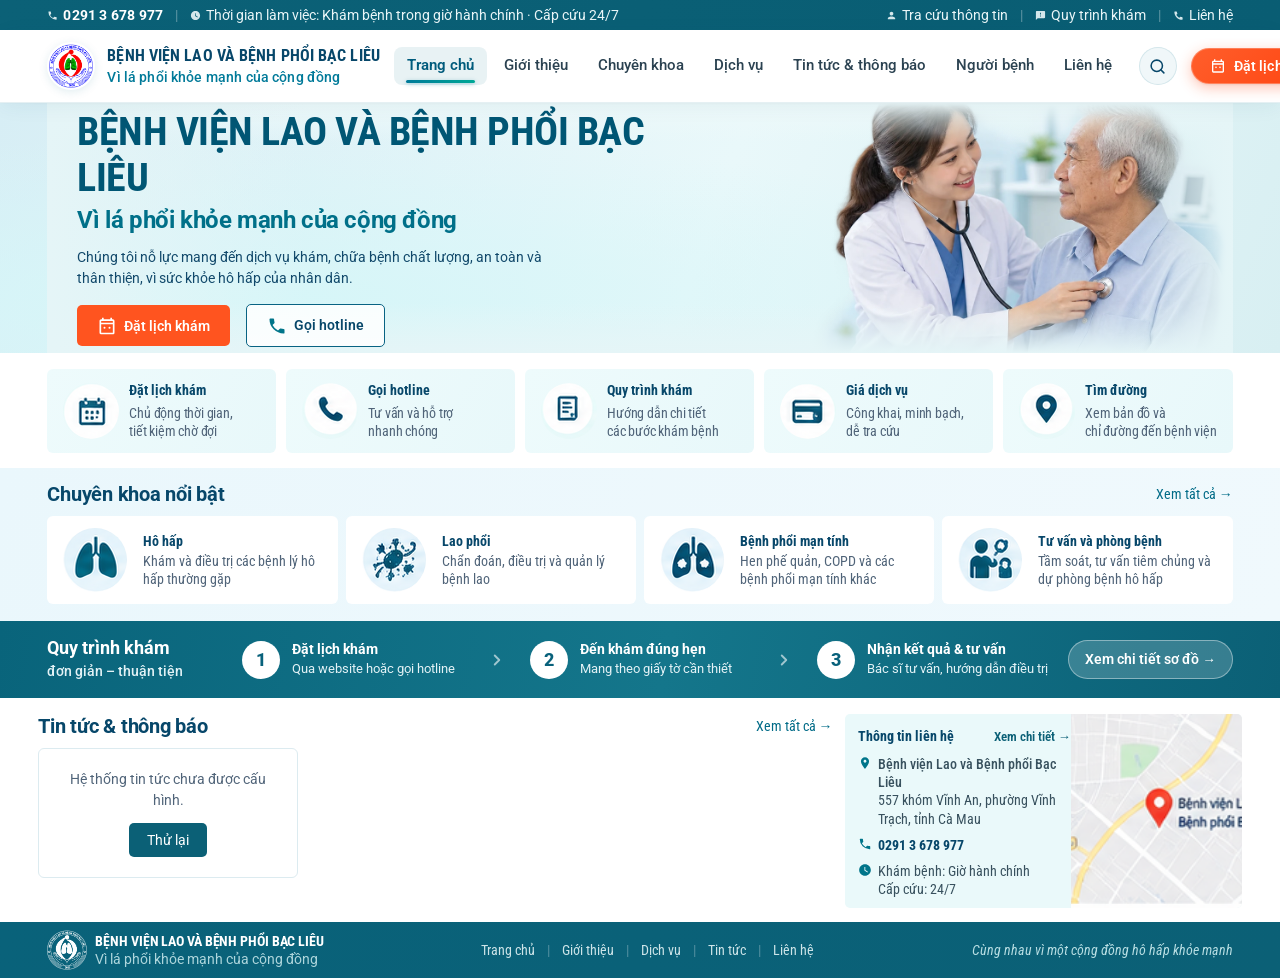
==== index.html @ 990aeaaa "feat(website): initial commit - website Benh vien Lao va Benh phoi Bac Lieu" ====
<!doctype html>
<html lang="vi">

<head>
  <meta charset="utf-8">
  <meta name="viewport" content="width=device-width, initial-scale=1, viewport-fit=cover">
  <meta name="theme-color" content="#0b6076">
  <title>BỆNH VIỆN LAO VÀ BỆNH PHỔI BẠC LIÊU - Vì lá phổi khỏe mạnh của cộng đồng</title>
  <meta name="description"
    content="Cổng thông tin Bệnh viện Lao và Bệnh phổi Bạc Liêu: đặt lịch khám, chuyên khoa hô hấp, giá dịch vụ, quy trình khám và tin tức y tế.">
  <link rel="icon" href="./assets/images/logo.png" type="image/png">
  <link rel="apple-touch-icon" href="./assets/images/logo.png">
  <link rel="preconnect" href="https://fonts.googleapis.com">
  <link rel="preconnect" href="https://fonts.gstatic.com" crossorigin>
  <link
    href="https://fonts.googleapis.com/css2?family=Roboto:wght@400;500;600;700&amp;family=Roboto+Condensed:wght@400;500;600;700&amp;display=swap"
    rel="stylesheet">
  <link rel="stylesheet" href="./styles.css">
  <link rel="stylesheet" href="./home.css">
  <script defer src="./app.js"></script>
  <script type="module" src="./news.js?v=home-news-20260928"></script>
</head>

<body class="home-page" data-news-view="home">
  <a class="skip-link" href="#main-content">Chuyển đến nội dung chính</a>
  <!-- Topbar: Tiện ích trên cùng -->
  <div class="topbar">
    <div class="container topbar-inner">
      <div class="topbar-left">
        <a href="tel:02913678977" class="topbar-item topbar-phone">
          <svg class="topbar-icon" viewBox="0 0 24 24" width="13" height="13" fill="currentColor">
            <path
              d="M6.62 10.79a15.053 15.053 0 0 0 6.59 6.59l2.2-2.2a1 1 0 0 1 1.02-.24c1.12.37 2.33.57 3.57.57.55 0 1 .45 1 1V20a1 1 0 0 1-1 1A17 17 0 0 1 3 4a1 1 0 0 1 1-1h3.5a1 1 0 0 1 1 1c0 1.25.2 2.45.57 3.57.11.35.03.74-.25 1.02l-2.2 2.2z" />
          </svg>
          <strong>0291 3 678 977</strong>
        </a>
        <span class="topbar-divider">|</span>
        <div class="topbar-item topbar-hours">
          <svg class="topbar-icon" viewBox="0 0 24 24" width="13" height="13" fill="currentColor">
            <path
              d="M12 2C6.5 2 2 6.5 2 12s4.5 10 10 10 10-4.5 10-10S17.5 2 12 2zm4.2 14.2L11 13V7h1.5v5.2l4.5 2.7-.8 1.3z" />
          </svg>
          <span>Thời gian làm việc: Khám bệnh trong giờ hành chính · Cấp cứu 24/7</span>
        </div>
      </div>
      <div class="topbar-right">
        <a href="./dich-vu.html" class="topbar-link">
          <svg class="topbar-icon" viewBox="0 0 24 24" width="13" height="13" fill="currentColor">
            <path
              d="M12 12c2.21 0 4-1.79 4-4s-1.79-4-4-4-4 1.79-4 4 1.79 4 4 4zm0 2c-2.67 0-8 1.34-8 4v2h16v-2c0-2.66-5.33-4-8-4z" />
          </svg>
          <span>Tra cứu thông tin</span>
        </a>
        <span class="topbar-divider">|</span>
        <a href="./quy-trinh.html" class="topbar-link">
          <svg class="topbar-icon" viewBox="0 0 24 24" width="13" height="13" fill="currentColor">
            <path
              d="M20 2H4c-1.1 0-1.99.9-1.99 2L2 22l4-4h14c1.1 0 2-.9 2-2V4c0-1.1-.9-2-2-2zm-7 12h-2v-2h2v2zm0-4h-2V6h2v4z" />
          </svg>
          <span>Quy trình khám</span>
        </a>
        <span class="topbar-divider">|</span>
        <a href="./lien-he.html" class="topbar-link">
          <svg class="topbar-icon" viewBox="0 0 24 24" width="13" height="13" fill="currentColor">
            <path
              d="M20.01 15.38c-1.23 0-2.42-.2-3.53-.56a.977.977 0 0 0-1.01.24l-1.57 1.97c-2.83-1.44-5.15-3.75-6.59-6.59l1.97-1.57c.28-.28.36-.67.25-1.02A11.36 11.36 0 0 1 8.5 4.3c0-.55-.45-1-1-1H4c-.55 0-1 .45-1 1 0 9.39 7.61 17 17 17 .55 0 1-.45 1-1v-3.49c0-.55-.45-1-.99-1.03z" />
          </svg>
          <span>Liên hệ</span>
        </a>
      </div>
    </div>
  </div>

  <!-- Header & Navigation Bar -->
  <header class="site-header">
    <div class="container header-inner">
      <a href="./index.html" class="brand-link" aria-label="Bệnh viện Lao và Bệnh phổi Bạc Liêu - Trang chủ">
        <div class="brand-logo-wrap">
          <img src="./assets/images/logo.png" alt="Logo Bệnh viện Lao và Bệnh phổi Bạc Liêu" class="brand-logo"
            width="46" height="46">
        </div>
        <div class="brand-text">
          <strong class="brand-name">BỆNH VIỆN LAO VÀ BỆNH PHỔI BẠC LIÊU</strong>
          <span class="brand-slogan">Vì lá phổi khỏe mạnh của cộng đồng</span>
        </div>
      </a>

      <!-- Mobile Hamburger Toggle -->
      <button class="mobile-menu-toggle" aria-controls="main-navigation" type="button" aria-expanded="false"
        aria-label="Mở menu">
        <span class="toggle-bar"></span>
        <span class="toggle-bar"></span>
        <span class="toggle-bar"></span>
      </button>

      <!-- Main Navigation Menu -->
      <nav class="main-navigation" id="main-navigation" aria-label="Điều hướng chính">
        <ul class="nav-menu">
          <li class="nav-item"><a href="./index.html" class="nav-link active" aria-current="page">Trang chủ</a></li>
          <li class="nav-item"><a href="#gioi-thieu" class="nav-link">Giới thiệu</a></li>
          <li class="nav-item"><a href="#chuyen-khoa" class="nav-link">Chuyên khoa</a></li>
          <li class="nav-item"><a href="./dich-vu.html" class="nav-link">Dịch vụ</a></li>
          <li class="nav-item"><a href="./tin-tuc.html" class="nav-link">Tin tức &amp; thông báo</a></li>
          <li class="nav-item"><a href="./quy-trinh.html" class="nav-link">Người bệnh</a></li>
          <li class="nav-item"><a href="./lien-he.html" class="nav-link">Liên hệ</a></li>
        </ul>
        <a class="nav-search-btn" href="./tin-tuc.html#news-search" aria-label="Tìm kiếm tin tức">
          <svg viewBox="0 0 24 24" width="17" height="17" fill="none" stroke="currentColor" stroke-width="2.2"
            stroke-linecap="round" stroke-linejoin="round">
            <circle cx="11" cy="11" r="8"></circle>
            <line x1="21" y1="21" x2="16.65" y2="16.65"></line>
          </svg>
        </a>
        <button class="btn-booking-header" type="button" data-open-booking>
          <svg viewBox="0 0 24 24" width="16" height="16" fill="currentColor">
            <path
              d="M19 4h-1V2h-2v2H8V2H6v2H5c-1.11 0-1.99.9-1.99 2L3 20a2 2 0 0 0 2 2h14c1.1 0 2-.9 2-2V6c0-1.1-.9-2-2-2zm0 16H5V10h14v10zm0-12H5V6h14v2z" />
            <circle cx="9" cy="14" r="1.2" />
            <circle cx="15" cy="14" r="1.2" />
          </svg>
          <span>Đặt lịch khám</span>
        </button>
      </nav>
    </div>
  </header>

  <main id="main-content">
    <!-- Hero Banner Section -->
    <section class="hero-section" id="gioi-thieu" aria-label="Giới thiệu bệnh viện">
      <div class="container hero-container">
        <div class="hero-art" aria-hidden="true"></div>
        <div class="hero-text-wrap">
          <h1 class="hero-title">
            <span class="hero-line-desktop">BỆNH VIỆN LAO VÀ BỆNH PHỔI BẠC LIÊU</span>
            <span class="hero-line-mobile-1">BỆNH VIỆN LAO VÀ</span>
            <span class="hero-line-mobile-2">BỆNH PHỔI BẠC LIÊU</span>
          </h1>
          <h2 class="hero-subtitle">Vì lá phổi khỏe mạnh của cộng đồng</h2>
          <p class="hero-desc">Chúng tôi nỗ lực mang đến dịch vụ khám, chữa bệnh chất lượng, an toàn và thân thiện, vì
            sức khỏe hô hấp của nhân dân.</p>
          <div class="hero-cta-group">
            <button class="btn-hero-booking" type="button" data-open-booking>
              <svg viewBox="0 0 24 24" width="16" height="16" fill="currentColor">
                <path
                  d="M19 4h-1V2h-2v2H8V2H6v2H5c-1.11 0-1.99.9-1.99 2L3 20a2 2 0 0 0 2 2h14c1.1 0 2-.9 2-2V6c0-1.1-.9-2-2-2zm0 16H5V10h14v10zm0-12H5V6h14v2z" />
                <circle cx="9" cy="14" r="1.2" />
                <circle cx="15" cy="14" r="1.2" />
              </svg>
              <span>Đặt lịch khám</span>
            </button>
            <a href="tel:02913678977" class="btn-hero-hotline">
              <svg viewBox="0 0 24 24" width="16" height="16" fill="#00758a">
                <path
                  d="M6.62 10.79a15.053 15.053 0 0 0 6.59 6.59l2.2-2.2a1 1 0 0 1 1.02-.24c1.12.37 2.33.57 3.57.57.55 0 1 .45 1 1V20a1 1 0 0 1-1 1A17 17 0 0 1 3 4a1 1 0 0 1 1-1h3.5a1 1 0 0 1 1 1c0 1.25.2 2.45.57 3.57.11.35.03.74-.25 1.02l-2.2 2.2z" />
              </svg>
              <span>Gọi hotline</span>
            </a>
          </div>
          <!-- Mobile Carousel Dots -->
          <div class="hero-carousel-dots" aria-hidden="true">
            <span class="dot active"></span>
            <span class="dot"></span>
            <span class="dot"></span>
          </div>
        </div>
      </div>
    </section>

    <!-- 5 Quick Action Cards (Tiện ích nhanh) -->
    <section class="quick-actions-section" id="dich-vu" aria-label="Tiện ích nhanh">
      <div class="container quick-actions-container">
        <!-- 1. Đặt lịch khám -->
        <button class="quick-action-card" type="button" data-open-booking>
          <div class="qa-icon-wrap">
            <img src="./assets/images/qa-datlich.png" alt="Đặt lịch khám" width="38" height="38">
          </div>
          <svg class="qa-mobile-icon" viewBox="0 0 24 24" aria-hidden="true">
            <path
              d="M19 4h-1V2h-2v2H8V2H6v2H5a2 2 0 0 0-2 2v14a2 2 0 0 0 2 2h14a2 2 0 0 0 2-2V6a2 2 0 0 0-2-2Zm0 16H5V10h14ZM7 12h3v3H7Zm5 0h3v3h-3Zm-5 5h3v2H7Zm5 0h3v2h-3Z" />
          </svg>
          <div class="qa-text">
            <strong class="qa-title">Đặt lịch khám</strong>
            <span class="qa-desc">Chủ động thời gian,<br>tiết kiệm chờ đợi</span>
          </div>
        </button>

        <!-- 2. Gọi hotline -->
        <a href="tel:02913678977" class="quick-action-card">
          <div class="qa-icon-wrap">
            <img src="./assets/images/qa-hotline.png" alt="Gọi hotline" width="38" height="38">
          </div>
          <svg class="qa-mobile-icon" viewBox="0 0 24 24" aria-hidden="true">
            <path
              d="M6.62 10.79a15.053 15.053 0 0 0 6.59 6.59l2.2-2.2a1 1 0 0 1 1.02-.24c1.12.37 2.33.57 3.57.57.55 0 1 .45 1 1V20a1 1 0 0 1-1 1A17 17 0 0 1 3 4a1 1 0 0 1 1-1h3.5a1 1 0 0 1 1 1c0 1.25.2 2.45.57 3.57.11.35.03.74-.25 1.02l-2.2 2.2z" />
          </svg>
          <div class="qa-text">
            <strong class="qa-title">Gọi hotline</strong>
            <span class="qa-desc">Tư vấn và hỗ trợ<br>nhanh chóng</span>
          </div>
        </a>

        <!-- 3. Quy trình khám -->
        <a href="./quy-trinh.html" class="quick-action-card">
          <div class="qa-icon-wrap">
            <img src="./assets/images/qa-quytrinh.png" alt="Quy trình khám" width="38" height="38">
          </div>
          <svg class="qa-mobile-icon" viewBox="0 0 24 24" aria-hidden="true">
            <path
              d="M14 2H6a2 2 0 0 0-2 2v16a2 2 0 0 0 2 2h12a2 2 0 0 0 2-2V8Zm0 2 4 4h-4ZM7 11h10v1.5H7Zm0 4h10v1.5H7Zm0 4h7v1H7Z" />
          </svg>
          <div class="qa-text">
            <strong class="qa-title">Quy trình khám</strong>
            <span class="qa-desc">Hướng dẫn chi tiết<br>các bước khám bệnh</span>
          </div>
        </a>

        <!-- 4. Giá dịch vụ -->
        <a href="./dich-vu.html" class="quick-action-card">
          <div class="qa-icon-wrap">
            <img src="./assets/images/qa-giadichvu.png" alt="Giá dịch vụ" width="38" height="38">
          </div>
          <svg class="qa-mobile-icon" viewBox="0 0 24 24" aria-hidden="true">
            <path
              d="M20 4H4a2 2 0 0 0-2 2v12a2 2 0 0 0 2 2h16a2 2 0 0 0 2-2V6a2 2 0 0 0-2-2ZM4 6h16v3H4Zm0 7h16v5H4Zm2 2v1.5h5V15Z" />
          </svg>
          <div class="qa-text">
            <strong class="qa-title">Giá dịch vụ</strong>
            <span class="qa-desc">Công khai, minh bạch,<br>dễ tra cứu</span>
          </div>
        </a>

        <!-- 5. Tìm đường -->
        <a href="https://maps.app.goo.gl/GyJshxH4hi9ogrvw8" target="_blank" rel="noopener noreferrer"
          class="quick-action-card qa-card-route" title="Chỉ đường đến bệnh viện qua Google Maps">
          <div class="qa-icon-wrap">
            <img src="./assets/images/qa-timduong.png" alt="Tìm đường" width="38" height="38">
          </div>
          <svg class="qa-mobile-icon" viewBox="0 0 24 24" aria-hidden="true">
            <path
              d="M12 2C8.13 2 5 5.13 5 9c0 5.25 7 13 7 13s7-7.75 7-13c0-3.87-3.13-7-7-7Zm0 10a3 3 0 1 1 0-6 3 3 0 0 1 0 6Z" />
          </svg>
          <div class="qa-text">
            <strong class="qa-title">Tìm đường</strong>
            <span class="qa-desc">Xem bản đồ và<br>chỉ đường đến bệnh viện</span>
          </div>
        </a>
      </div>
    </section>

    <!-- Chuyên khoa nổi bật -->
    <section class="specialties-section" id="chuyen-khoa">
      <div class="container">
        <div class="section-title-bar">
          <h2 class="section-heading">Chuyên khoa nổi bật</h2>
          <a href="#chuyen-khoa" class="link-view-all" data-expand-specialties aria-expanded="false">Xem tất cả →</a>
        </div>
        <div class="specialties-grid">
          <!-- Card 1: Hô hấp -->
          <div class="specialty-card">
            <div class="spec-icon-wrap">
              <img src="./assets/images/spec-hohap.png" alt="Hô hấp" width="50" height="50">
            </div>
            <div class="spec-text">
              <h3 class="spec-name">Hô hấp</h3>
              <p class="spec-desc">Khám và điều trị các bệnh lý hô hấp thường gặp</p>
            </div>
          </div>

          <!-- Card 2: Lao phổi -->
          <div class="specialty-card">
            <div class="spec-icon-wrap">
              <img src="./assets/images/spec-laophoi.png" alt="Lao phổi" width="50" height="50">
            </div>
            <div class="spec-text">
              <h3 class="spec-name">Lao phổi</h3>
              <p class="spec-desc">Chẩn đoán, điều trị và quản lý bệnh lao</p>
            </div>
          </div>

          <!-- Card 3: Bệnh phổi mạn tính -->
          <div class="specialty-card spec-card-extra">
            <div class="spec-icon-wrap">
              <img src="./assets/images/spec-mantinh.png" alt="Bệnh phổi mạn tính" width="50" height="50">
            </div>
            <div class="spec-text">
              <h3 class="spec-name">Bệnh phổi mạn tính</h3>
              <p class="spec-desc">Hen phế quản, COPD và các bệnh phổi mạn tính khác</p>
            </div>
          </div>

          <!-- Card 4: Tư vấn và phòng bệnh -->
          <div class="specialty-card spec-card-extra">
            <div class="spec-icon-wrap">
              <img src="./assets/images/spec-tuvan.png" alt="Tư vấn và phòng bệnh" width="50" height="50">
            </div>
            <div class="spec-text">
              <h3 class="spec-name">Tư vấn và phòng bệnh</h3>
              <p class="spec-desc">Tầm soát, tư vấn tiêm chủng và dự phòng bệnh hô hấp</p>
            </div>
          </div>
        </div>
      </div>
    </section>

    <!-- Quy trình khám đơn giản – thuận tiện -->
    <section class="care-process-section home-process-bar" id="quy-trinh">
      <div class="container process-container">
        <div class="process-title-box">
          <h2 class="process-heading">Quy trình khám</h2>
          <span class="process-subheading">đơn giản – thuận tiện</span>
        </div>
        <div class="process-steps-wrap">
          <!-- Step 1 -->
          <div class="process-step">
            <div class="step-badge">1</div>
            <div class="step-info">
              <strong class="step-title">Đặt lịch khám</strong>
              <span class="step-desc">Qua website hoặc gọi hotline</span>
            </div>
          </div>
          <div class="process-arrow" aria-hidden="true">
            <svg viewBox="0 0 24 24" width="18" height="18" fill="none" stroke="rgba(255,255,255,0.6)"
              stroke-width="2.5" stroke-linecap="round" stroke-linejoin="round">
              <polyline points="9 18 15 12 9 6"></polyline>
            </svg>
          </div>
          <!-- Step 2 -->
          <div class="process-step">
            <div class="step-badge">2</div>
            <div class="step-info">
              <strong class="step-title">Đến khám đúng hẹn</strong>
              <span class="step-desc">Mang theo giấy tờ cần thiết</span>
            </div>
          </div>
          <div class="process-arrow" aria-hidden="true">
            <svg viewBox="0 0 24 24" width="18" height="18" fill="none" stroke="rgba(255,255,255,0.6)"
              stroke-width="2.5" stroke-linecap="round" stroke-linejoin="round">
              <polyline points="9 18 15 12 9 6"></polyline>
            </svg>
          </div>
          <!-- Step 3 -->
          <div class="process-step">
            <div class="step-badge">3</div>
            <div class="step-info">
              <strong class="step-title">Nhận kết quả &amp; tư vấn</strong>
              <span class="step-desc">Bác sĩ tư vấn, hướng dẫn điều trị</span>
            </div>
          </div>
        </div>
        <div class="process-cta-box">
          <a href="./quy-trinh.html" class="process-detail-link">
            <span>Xem chi tiết sơ đồ →</span>
          </a>
        </div>
      </div>
    </section>

    <!-- Section Tin tức & thông báo + Thông tin liên hệ -->
    <section class="news-contact-section" id="tin-tuc">
      <div class="container news-contact-container">
        <!-- Cột trái: Tin tức & thông báo -->
        <div class="news-column">
          <div class="section-title-bar">
            <h2 class="section-heading">Tin tức &amp; thông báo</h2>
            <a href="./tin-tuc.html" class="link-view-all">Xem tất cả →</a>
          </div>
          <div class="news-cards-list" id="home-news-list" aria-live="polite" aria-busy="true">
            <p class="news-state">Đang tải tin tức và thông báo…</p>
          </div>
        </div>

        <!-- Cột phải: Thông tin liên hệ -->
        <aside class="contact-column" id="thong-tin-lien-he">
          <div class="contact-box-card">
            <div style="display: flex; justify-content: space-between; align-items: baseline; margin-bottom: 8px;">
              <h2 class="contact-box-title" style="margin-bottom: 0;">
                <a href="./lien-he.html" style="color: inherit; text-decoration: none;">Thông tin liên hệ</a>
              </h2>
              <a href="./lien-he.html" class="link-view-all"
                style="font-size: 13px; font-weight: 600; color: #0b6076; text-decoration: none;">Xem chi tiết →</a>
            </div>
            <div class="contact-box-body">
              <div class="contact-meta-list">
                <div class="contact-meta-item">
                  <svg class="contact-meta-icon" viewBox="0 0 24 24" width="14" height="14" fill="#00758a">
                    <path
                      d="M12 2C8.13 2 5 5.13 5 9c0 5.25 7 13 7 13s7-7.75 7-13c0-3.87-3.13-7-7-7zm0 9.5c-1.38 0-2.5-1.12-2.5-2.5s1.12-2.5 2.5-2.5 2.5 1.12 2.5 2.5-1.12 2.5-2.5 2.5z" />
                  </svg>
                  <span><strong>Bệnh viện Lao và Bệnh phổi Bạc Liêu</strong><br>557 khóm Vĩnh An, phường Vĩnh Trạch,
                    tỉnh Cà Mau</span>
                </div>
                <div class="contact-meta-item">
                  <svg class="contact-meta-icon" viewBox="0 0 24 24" width="14" height="14" fill="#00758a">
                    <path
                      d="M6.62 10.79a15.053 15.053 0 0 0 6.59 6.59l2.2-2.2a1 1 0 0 1 1.02-.24c1.12.37 2.33.57 3.57.57.55 0 1 .45 1 1V20a1 1 0 0 1-1 1A17 17 0 0 1 3 4a1 1 0 0 1 1-1h3.5a1 1 0 0 1 1 1c0 1.25.2 2.45.57 3.57.11.35.03.74-.25 1.02l-2.2 2.2z" />
                  </svg>
                  <a href="tel:02913678977" class="contact-phone-link"><strong>0291 3 678 977</strong></a>
                </div>
                <div class="contact-meta-item">
                  <svg class="contact-meta-icon" viewBox="0 0 24 24" width="14" height="14" fill="#00758a">
                    <path
                      d="M12 2C6.5 2 2 6.5 2 12s4.5 10 10 10 10-4.5 10-10S17.5 2 12 2zm4.2 14.2L11 13V7h1.5v5.2l4.5 2.7-.8 1.3z" />
                  </svg>
                  <span>Khám bệnh: Giờ hành chính<br>Cấp cứu: 24/7</span>
                </div>
              </div>
              <div class="contact-map-preview">
                <img src="./assets/images/contact-map.png" alt="Bản đồ vị trí bệnh viện" width="244" height="138"
                  loading="lazy">
                <a href="./lien-he.html" class="map-overlay-link" title="Mở trang liên hệ và chỉ đường chi tiết"><span
                    class="hp-field">Mở bản đồ &amp; chỉ đường</span></a>
              </div>
            </div>
          </div>
        </aside>
      </div>
    </section>
  </main>

  <!-- Footer chuẩn theo mockup -->
  <footer class="site-footer">
    <div class="container footer-container">
      <a href="./index.html" class="footer-brand" aria-label="Bệnh viện Lao và Bệnh phổi Bạc Liêu">
        <div class="footer-logo-circle">
          <img src="./assets/images/logo.png" alt="" class="brand-logo" width="40" height="40">
        </div>
        <div class="footer-brand-text">
          <strong class="footer-brand-title">BỆNH VIỆN LAO VÀ BỆNH PHỔI BẠC LIÊU</strong>
          <span class="footer-brand-slogan">Vì lá phổi khỏe mạnh của cộng đồng</span>
        </div>
      </a>

      <ul class="footer-nav-list">
        <li><a href="./index.html">Trang chủ</a></li>
        <li class="footer-nav-sep">|</li>
        <li><a href="#gioi-thieu">Giới thiệu</a></li>
        <li class="footer-nav-sep">|</li>
        <li><a href="./dich-vu.html">Dịch vụ</a></li>
        <li class="footer-nav-sep">|</li>
        <li><a href="./tin-tuc.html">Tin tức</a></li>
        <li class="footer-nav-sep">|</li>
        <li><a href="./lien-he.html">Liên hệ</a></li>
      </ul>

      <div class="footer-tagline">
        <em>Cùng nhau vì một cộng đồng hô hấp khỏe mạnh</em>
      </div>
    </div>
  </footer>

  <!-- Fixed Mobile Bottom Navigation Bar -->
  <nav class="mobile-bottom-bar" aria-label="Thao tác nhanh trên điện thoại">
    <a href="tel:02913678977" class="mobile-bar-btn btn-bar-hotline">
      <svg viewBox="0 0 24 24" width="18" height="18" fill="currentColor">
        <path
          d="M6.62 10.79a15.053 15.053 0 0 0 6.59 6.59l2.2-2.2a1 1 0 0 1 1.02-.24c1.12.37 2.33.57 3.57.57.55 0 1 .45 1 1V20a1 1 0 0 1-1 1A17 17 0 0 1 3 4a1 1 0 0 1 1-1h3.5a1 1 0 0 1 1 1c0 1.25.2 2.45.57 3.57.11.35.03.74-.25 1.02l-2.2 2.2z" />
      </svg>
      <span>Gọi hotline</span>
    </a>
    <a href="https://maps.app.goo.gl/GyJshxH4hi9ogrvw8" target="_blank" rel="noopener noreferrer"
      class="mobile-bar-btn btn-bar-route" title="Chỉ đường đến bệnh viện qua Google Maps">
      <svg viewBox="0 0 24 24" width="18" height="18" fill="currentColor">
        <path
          d="M12 2C8.13 2 5 5.13 5 9c0 5.25 7 13 7 13s7-7.75 7-13c0-3.87-3.13-7-7-7zm0 9.5c-1.38 0-2.5-1.12-2.5-2.5s1.12-2.5 2.5-2.5 2.5 1.12 2.5 2.5-1.12 2.5-2.5 2.5z" />
      </svg>
      <span>Tìm đường</span>
    </a>
    <button type="button" class="mobile-bar-btn btn-bar-booking" data-open-booking>
      <svg viewBox="0 0 24 24" width="18" height="18" fill="currentColor">
        <path
          d="M19 4h-1V2h-2v2H8V2H6v2H5c-1.11 0-1.99.9-1.99 2L3 20a2 2 0 0 0 2 2h14c1.1 0 2-.9 2-2V6c0-1.1-.9-2-2-2zm0 16H5V10h14v10zm0-12H5V6h14v2z" />
        <circle cx="9" cy="14" r="1.2" />
        <circle cx="15" cy="14" r="1.2" />
      </svg>
      <span>Đặt lịch khám</span>
    </button>
  </nav>

  <!-- Dialog đặt lịch khám trực tuyến -->
  <dialog class="booking-dialog" id="booking-dialog" aria-labelledby="dialog-title">
    <div class="booking-modal-box">
      <div class="dialog-header">
        <h2 id="dialog-title">Đăng ký đặt lịch khám</h2>
        <button class="dialog-close-btn" type="button" data-close-booking aria-label="Đóng">×</button>
      </div>
      <form class="modal-booking-form" id="booking-form" novalidate>
        <p class="form-desc">Vui lòng điền thông tin để nhân viên bệnh viện liên hệ xác nhận lịch khám trong thời gian
          sớm nhất.</p>
        <div class="form-group">
          <label for="fullName">Họ và tên <b class="req">*</b></label>
          <input type="text" id="fullName" name="fullName" required placeholder="Nhập họ và tên bệnh nhân">
          <small class="field-error"></small>
        </div>
        <div class="form-group">
          <label for="phone">Số điện thoại liên hệ <b class="req">*</b></label>
          <input type="tel" id="phone" name="phone" required placeholder="Ví dụ: 0912 345 678"
            pattern="^(0|\+84)[0-9 ]{8,12}$">
          <small class="field-error"></small>
        </div>
        <div class="form-row-2">
          <div class="form-group">
            <label for="appointmentDate">Ngày khám mong muốn <b class="req">*</b></label>
            <input type="date" id="appointmentDate" name="appointmentDate" required>
            <small class="field-error"></small>
          </div>
          <div class="form-group">
            <label for="specialty">Chuyên khoa khám <span class="optional-label">(nếu biết)</span></label>
            <select id="specialty" name="specialty">
              <option value="">Chưa rõ chuyên khoa</option>
              <option value="ho-hap">Khám Hô hấp</option>
              <option value="lao">Khám Lao phổi</option>
              <option value="phoi-man-tinh">Bệnh phổi mạn tính (Hen, COPD)</option>
              <option value="tu-van-phong-benh">Tư vấn và phòng bệnh hô hấp</option>
            </select>
            <small class="field-error"></small>
          </div>
        </div>
        <div class="form-group">
          <label for="symptoms">Mô tả triệu chứng <span class="optional-label">(Vui lòng mô tả vấn đề bạn gặp
              phải)</span></label>
          <textarea id="symptoms" name="symptoms" rows="3" maxlength="1500"
            placeholder="Ví dụ: Ho/sốt dai dẳng 2–3 ngày..."></textarea>
          <small class="field-error"></small>
        </div>
        <div class="form-checkbox">
          <input type="checkbox" id="consent" name="consent" required checked>
          <label for="consent">Tôi xác nhận đồng ý để bệnh viện liên hệ xác nhận lịch khám.</label>
        </div>
        <input class="hp-field" name="website" type="text" tabindex="-1" autocomplete="off" aria-hidden="true">
        <div class="form-actions">
          <button type="button" class="btn-cancel" data-close-booking>Để sau</button>
          <button type="submit" class="btn-submit-booking">Gửi thông tin đăng ký</button>
        </div>
        <div class="form-status" role="status" aria-live="polite"></div>
      </form>
    </div>
  </dialog>
  <dialog class="booking-dialog info-dialog" id="gia-dich-vu" aria-labelledby="prices-title">
    <div class="booking-modal-box">
      <div class="dialog-header">
        <h2 id="prices-title">Tra cứu giá dịch vụ</h2><button class="dialog-close-btn" type="button" data-close-prices
          aria-label="Đóng">×</button>
      </div>
      <p>Vui lòng liên hệ bệnh viện để được cung cấp bảng giá dịch vụ và tư vấn quyền lợi bảo hiểm y tế phù hợp với nhu
        cầu khám.</p>
      <a class="btn-hero-hotline" href="tel:02913678977">Gọi 0291 3 678 977</a>
    </div>
  </dialog>
</body>

</html>
---- styles.css ----
html, body { overflow-x: hidden; max-width: 100%; }
/* ==========================================================================
   BỆNH VIỆN LAO VÀ BỆNH PHỐI BẠC LIÊU
   Thiết kế giao diện chuẩn xác 100% theo mockup thiết kế
   ========================================================================== */

:root {
  /* Bảng màu chuẩn từ mockup */
  --primary-teal-dark: #075971;
  /* Màu topbar, quy trình khám, footer */
  --primary-teal: #00758a;
  /* Màu thương hiệu, tagline, link active, icon */
  --primary-text: #05495b;
  /* Màu tiêu đề chính */
  --primary-soft: #eaf7f8;
  /* Nền dải thẻ tiện ích, thẻ liên hệ */
  --primary-soft-border: #d8eff2;
  /* Viền dải tiện ích */
  --accent-orange: #ff5722;
  /* Nút Đặt lịch khám nổi bật */
  --accent-orange-hover: #e64a19;
  /* Hover nút cam */
  --text-dark: #1e293b;
  /* Màu văn bản tối */
  --text-muted: #55707d;
  /* Màu văn bản phụ/chú thích */
  --border-light: #e1edf0;
  /* Viền thẻ trắng */
  --white: #ffffff;
  --container-max: 1140px;
  --font-family: 'Be Vietnam Pro', 'Inter', -apple-system, BlinkMacSystemFont, 'Segoe UI', Roboto, sans-serif;
}

/* Reset & Cơ bản */
*,
*::before,
*::after {
  box-sizing: border-box;
  margin: 0;
  padding: 0;
}

html {
  font-family: var(--font-family);
  font-size: 14px;
  line-height: 1.5;
  color: var(--text-dark);
  background-color: #f7fafb;
  scroll-behavior: smooth;
  -webkit-font-smoothing: antialiased;
  -moz-osx-font-smoothing: grayscale;
}

body {
  background-color: var(--white);
  min-height: 100vh;
  display: flex;
  flex-direction: column;
}

img {
  display: block;
  max-width: 100%;
  height: auto;
}

a {
  color: inherit;
  text-decoration: none;
  transition: color 0.2s ease, opacity 0.2s ease;
}

small,
button,
input,
select,
textarea {
  font-size: 14px;
}

button {
  font-family: inherit;
  border: none;
  background: none;
  cursor: pointer;
  outline: none;
}

.container {
  width: 100%;
  max-width: var(--container-max);
  margin-left: auto;
  margin-right: auto;
  padding-left: 20px;
  padding-right: 20px;
}

/* ==========================================================================
   1. TOPBAR (Thanh tiện ích trên cùng)
   ========================================================================== */
.topbar {
  background-color: var(--primary-teal-dark);
  color: #e2f1f4;
  font-size: 14px;
  line-height: 1;
}

.topbar-inner {
  display: flex;
  align-items: center;
  justify-content: space-between;
  min-height: 30px;
}

.topbar-left,
.topbar-right {
  display: flex;
  align-items: center;
  gap: 12px;
}

.topbar-item,
.topbar-link {
  display: inline-flex;
  align-items: center;
  gap: 5px;
  color: #eaf6f8;
}

.topbar-phone strong {
  color: #ffffff;
  font-weight: 700;
  letter-spacing: 0.2px;
}

.topbar-link:hover {
  color: #ffffff;
  text-decoration: underline;
}

.topbar-icon {
  opacity: 0.9;
  flex-shrink: 0;
}

.topbar-divider {
  color: rgba(255, 255, 255, 0.35);
  font-size: 14px;
}

/* ==========================================================================
   2. HEADER & NAVIGATION - Premium Modern Medical Glass Design
   ========================================================================== */
.site-header {
  background: rgba(255, 255, 255, 0.96);
  backdrop-filter: blur(14px);
  -webkit-backdrop-filter: blur(14px);
  border-bottom: 1px solid rgba(0, 107, 135, 0.1);
  box-shadow: 0 4px 20px -2px rgba(7, 71, 106, 0.07), 0 1px 3px rgba(0, 0, 0, 0.02);
  position: sticky;
  top: 0;
  z-index: 1000;
  transition: all 0.3s cubic-bezier(0.16, 1, 0.3, 1);
}

.site-header.scrolled {
  background: rgba(255, 255, 255, 0.98);
  box-shadow: 0 6px 24px -2px rgba(7, 71, 106, 0.12), 0 2px 6px rgba(0, 0, 0, 0.04);
  border-bottom-color: rgba(0, 107, 135, 0.15);
}

.header-inner {
  display: flex;
  align-items: center;
  justify-content: space-between;
  min-height: 72px;
  gap: 16px;
  transition: min-height 0.3s cubic-bezier(0.16, 1, 0.3, 1);
}

.site-header.scrolled .header-inner {
  min-height: 60px;
}

.brand-link {
  display: flex;
  align-items: center;
  gap: 12px;
  flex-shrink: 0;
  text-decoration: none;
  transition: opacity 0.2s ease;
}

.brand-link:hover {
  opacity: 0.92;
}

.brand-logo-wrap {
  width: 48px;
  height: 48px;
  border-radius: 50%;
  background: #ffffff;
  box-shadow: 0 2px 10px rgba(0, 107, 135, 0.12);
  padding: 2px;
  display: grid;
  place-items: center;
  flex-shrink: 0;
  transition: transform 0.3s cubic-bezier(0.34, 1.56, 0.64, 1);
}

.brand-link:hover .brand-logo-wrap {
  transform: scale(1.05);
}

.brand-logo {
  width: 100%;
  height: 100%;
  object-fit: contain;
}

.brand-text {
  display: flex;
  flex-direction: column;
  justify-content: center;
}

.brand-name {
  color: #07476a;
  font-family: 'Roboto Condensed', 'Roboto', sans-serif;
  font-size: 15.5px;
  font-weight: 700;
  letter-spacing: 0.1px;
  line-height: 1.25;
}

.brand-slogan {
  color: #007a99;
  font-size: 13.5px;
  font-weight: 500;
  margin-top: 2px;
  line-height: 1.2;
  letter-spacing: 0.15px;
}

/* Navigation */
.main-navigation {
  display: flex;
  align-items: center;
  gap: 14px;
}

.nav-menu {
  display: flex;
  align-items: center;
  gap: 4px;
  list-style: none;
  margin: 0;
  padding: 0;
}

.nav-item {
  display: flex;
  align-items: center;
}

.nav-link {
  font-family: 'Roboto', 'Arial', sans-serif;
  font-size: 14.5px;
  font-weight: 500;
  color: #2b4251;
  padding: 8px 13px;
  border-radius: 8px;
  position: relative;
  white-space: nowrap;
  text-decoration: none;
  transition: all 0.22s cubic-bezier(0.16, 1, 0.3, 1);
}

.nav-link:hover {
  color: #006b87;
  background-color: rgba(0, 107, 135, 0.08);
  transform: translateY(-1px);
}

.nav-link.active {
  color: #005b7c;
  background-color: rgba(0, 107, 135, 0.09);
  font-weight: 600;
}

.nav-link.active::after {
  content: '';
  position: absolute;
  bottom: 2px;
  left: 12px;
  right: 12px;
  height: 3px;
  background: linear-gradient(90deg, #007a99, #00a896);
  border-radius: 99px;
  box-shadow: 0 1px 4px rgba(0, 122, 153, 0.35);
}

.nav-search-btn {
  display: inline-flex;
  align-items: center;
  justify-content: center;
  width: 38px;
  height: 38px;
  border-radius: 50%;
  background-color: #f0f7f9;
  color: #07476a;
  border: 1px solid rgba(0, 107, 135, 0.12);
  transition: all 0.25s cubic-bezier(0.16, 1, 0.3, 1);
  text-decoration: none;
  flex-shrink: 0;
}

.nav-search-btn:hover {
  background-color: #e0f2f6;
  color: #006b87;
  border-color: rgba(0, 107, 135, 0.35);
  transform: scale(1.08);
  box-shadow: 0 3px 10px rgba(0, 107, 135, 0.15);
}

.btn-booking-header {
  display: inline-flex;
  align-items: center;
  gap: 8px;
  background: linear-gradient(135deg, #ff5e2b 0%, #ff420e 100%);
  color: #ffffff;
  font-family: 'Roboto', 'Arial', sans-serif;
  font-size: 14px;
  font-weight: 600;
  padding: 9px 18px;
  border-radius: 99px;
  border: 1px solid rgba(255, 255, 255, 0.25);
  box-shadow: 0 4px 14px rgba(255, 78, 27, 0.32), 0 1px 2px rgba(0, 0, 0, 0.06);
  transition: all 0.25s cubic-bezier(0.16, 1, 0.3, 1);
  white-space: nowrap;
  cursor: pointer;
  position: relative;
  overflow: hidden;
  letter-spacing: 0.1px;
}

.btn-booking-header::before {
  content: '';
  position: absolute;
  top: 0;
  left: -100%;
  width: 100%;
  height: 100%;
  background: linear-gradient(90deg, transparent, rgba(255, 255, 255, 0.28), transparent);
  transition: left 0.6s ease;
}

.btn-booking-header:hover {
  background: linear-gradient(135deg, #ff6b3b 0%, #e83805 100%);
  transform: translateY(-2px);
  box-shadow: 0 6px 20px rgba(255, 78, 27, 0.42);
}

.btn-booking-header:hover::before {
  left: 100%;
}

.btn-booking-header:active {
  transform: translateY(0);
  box-shadow: 0 2px 8px rgba(255, 78, 27, 0.3);
}

.btn-booking-header svg {
  flex-shrink: 0;
  transition: transform 0.2s ease;
}

.btn-booking-header:hover svg {
  transform: scale(1.1);
}

.mobile-menu-toggle {
  display: none;
  flex-direction: column;
  justify-content: center;
  gap: 5px;
  width: 36px;
  height: 36px;
  padding: 6px;
  border-radius: 6px;
  background: transparent;
}

.toggle-bar {
  display: block;
  width: 22px;
  height: 2.2px;
  background-color: var(--primary-text);
  border-radius: 2px;
  transition: transform 0.2s ease, opacity 0.2s ease;
}

/* ==========================================================================
   3. HERO BANNER
   ========================================================================== */
.hero-section {
  position: relative;
  background-color: #e5f5f7;
  height: 250px;
  min-height: 250px;
  display: flex;
  align-items: center;
  overflow: hidden;
}

.hero-container {
  position: relative;
  display: flex;
  align-items: center;
  height: 250px;
  min-height: 250px;
  background-image: none;
  background-position: right bottom;
  background-repeat: no-repeat;
  background-size: auto 100%;
}

.hero-text-wrap {
  max-width: 530px;
  padding: 28px 0;
  z-index: 2;
}

.hero-title {
  color: var(--primary-text);
  font-size: 23px;
  font-weight: 700;
  letter-spacing: -0.4px;
  line-height: 1.22;
  margin-bottom: 3px;
}

.hero-line-desktop {
  display: block;
}

.hero-line-mobile-1,
.hero-line-mobile-2 {
  display: none;
}

.hero-subtitle {
  color: var(--primary-teal);
  font-size: 19.5px;
  font-weight: 700;
  letter-spacing: -0.2px;
  line-height: 1.25;
  margin-bottom: 11px;
}

.hero-desc {
  color: #43616d;
  font-size: 14px;
  line-height: 1.5;
  margin-bottom: 16px;
  max-width: 480px;
}

.hero-cta-group {
  display: flex;
  align-items: center;
  gap: 11px;
}

.btn-hero-booking {
  display: inline-flex;
  align-items: center;
  gap: 7px;
  background-color: var(--accent-orange);
  color: var(--white);
  font-size: 14px;
  font-weight: 600;
  padding: 9px 18px;
  border-radius: 6px;
  box-shadow: 0 4px 12px rgba(255, 87, 34, 0.28);
  transition: transform 0.15s ease, background-color 0.15s ease;
}

.btn-hero-booking:hover {
  background-color: var(--accent-orange-hover);
  transform: translateY(-1px);
}

.btn-hero-hotline {
  display: inline-flex;
  align-items: center;
  gap: 7px;
  background-color: var(--white);
  color: var(--primary-text);
  font-size: 14px;
  font-weight: 600;
  padding: 8px 18px;
  border: 1px solid #c2dbe0;
  border-radius: 6px;
  transition: background-color 0.15s ease, border-color 0.15s ease;
}

.btn-hero-hotline:hover {
  background-color: #f6fbfa;
  border-color: var(--primary-teal);
}

.hero-carousel-dots {
  display: none;
  justify-content: center;
  gap: 6px;
  margin-top: 14px;
}

.hero-carousel-dots .dot {
  width: 6px;
  height: 6px;
  border-radius: 50%;
  background-color: #92cbd5;
}

.hero-carousel-dots .dot.active {
  background-color: var(--primary-teal);
  width: 7px;
  height: 7px;
}

/* ==========================================================================
   4. QUICK ACTION CARDS (5 Thẻ tiện ích nhanh)
   ========================================================================== */
.quick-actions-section {
  padding: 14px 0 16px;
  background-color: var(--white);
}

.quick-actions-container {
  display: grid;
  grid-template-columns: repeat(5, 1fr);
  gap: 10px;
}

.quick-action-card {
  display: flex;
  align-items: center;
  gap: 10px;
  background-color: var(--primary-soft);
  border: 1px solid var(--primary-soft-border);
  border-radius: 8px;
  padding: 10px 12px;
  text-align: left;
  transition: transform 0.18s ease, box-shadow 0.18s ease, background-color 0.18s ease;
  min-height: 70px;
}

.quick-action-card:hover {
  transform: translateY(-2px);
  background-color: #e2f3f5;
  box-shadow: 0 4px 12px rgba(7, 89, 113, 0.08);
}

.qa-icon-wrap {
  flex-shrink: 0;
  width: 38px;
  height: 38px;
  display: grid;
  place-items: center;
}

.qa-icon-wrap img {
  width: 38px;
  height: 38px;
  object-fit: contain;
}

.qa-text {
  display: flex;
  flex-direction: column;
  justify-content: center;
}

.qa-title {
  color: var(--primary-text);
  font-size: 14px;
  font-weight: 700;
  line-height: 1.25;
}

.qa-desc {
  color: var(--text-muted);
  font-size: 14px;
  line-height: 1.35;
  margin-top: 2px;
}

/* ==========================================================================
   5. CHUYÊN KHOA NỔI BẬT
   ========================================================================== */
.specialties-section {
  padding: 8px 0 16px;
  background-color: var(--white);
}

.section-title-bar {
  display: flex;
  align-items: center;
  justify-content: space-between;
  margin-bottom: 10px;
}

.section-heading {
  color: var(--primary-text);
  font-size: 16px;
  font-weight: 700;
  letter-spacing: -0.2px;
}

.link-view-all {
  color: var(--primary-teal);
  font-size: 14px;
  font-weight: 600;
  transition: color 0.15s ease;
}

.link-view-all:hover {
  color: var(--primary-text);
  text-decoration: underline;
}

.specialties-grid {
  display: grid;
  grid-template-columns: repeat(4, 1fr);
  gap: 11px;
}

.specialty-card {
  display: flex;
  flex-direction: row;
  align-items: center;
  gap: 11px;
  background-color: var(--white);
  border: 1px solid var(--border-light);
  border-radius: 8px;
  padding: 12px 14px;
  transition: transform 0.18s ease, box-shadow 0.18s ease, border-color 0.18s ease;
  min-height: 74px;
}

.specialty-card:hover {
  transform: translateY(-2px);
  border-color: #b5e1e7;
  box-shadow: 0 4px 14px rgba(7, 89, 113, 0.08);
}

.spec-icon-wrap {
  width: 48px;
  height: 48px;
  flex-shrink: 0;
  display: grid;
  place-items: center;
}

.spec-icon-wrap img {
  width: 48px;
  height: 48px;
  object-fit: contain;
}

.spec-text {
  display: flex;
  flex-direction: column;
  justify-content: center;
}

.spec-name {
  color: var(--primary-text);
  font-size: 14px;
  font-weight: 700;
  line-height: 1.25;
  margin-bottom: 2px;
}

.spec-desc {
  color: var(--text-muted);
  font-size: 14px;
  line-height: 1.35;
}

/* ==========================================================================
   6. QUY TRÌNH KHÁM ĐƠN GIẢN – THUẬN TIỆN (Dải màu xanh đậm)
   ========================================================================== */
.care-process-section {
  background-color: var(--primary-teal-dark);
  color: var(--white);
  padding: 16px 0;
}

.process-container {
  display: flex;
  align-items: center;
  justify-content: space-between;
  gap: 24px;
}

.process-title-box {
  display: flex;
  flex-direction: column;
  min-width: 175px;
  flex-shrink: 0;
}

.process-heading {
  color: var(--white);
  font-size: 15.5px;
  font-weight: 700;
  line-height: 1.2;
}

.process-subheading {
  color: rgba(255, 255, 255, 0.9);
  font-size: 14px;
  font-weight: 500;
  margin-top: 2px;
}

.process-steps-wrap {
  display: flex;
  align-items: center;
  justify-content: space-between;
  flex: 1;
  gap: 8px;
}

.process-step {
  display: flex;
  align-items: center;
  gap: 9px;
  flex: 1;
}

.step-badge {
  width: 32px;
  height: 32px;
  border-radius: 50%;
  background-color: var(--white);
  color: var(--primary-teal-dark);
  font-size: 14.5px;
  font-weight: 800;
  display: grid;
  place-items: center;
  flex-shrink: 0;
}

.step-info {
  display: flex;
  flex-direction: column;
}

.step-title {
  color: var(--white);
  font-size: 14px;
  font-weight: 700;
  line-height: 1.25;
}

.step-desc {
  color: rgba(255, 255, 255, 0.78);
  font-size: 14px;
  line-height: 1.3;
  margin-top: 2px;
}

.process-arrow {
  display: grid;
  place-items: center;
  color: rgba(255, 255, 255, 0.6);
  flex-shrink: 0;
  padding: 0 4px;
}

/* ==========================================================================
   7. TIN TỨC & THÔNG BÁO + THÔNG TIN LIÊN HỆ
   ========================================================================== */
.news-contact-section {
  padding: 16px 0 20px;
  background-color: var(--white);
}

.news-contact-container {
  display: grid;
  grid-template-columns: 1fr 390px;
  gap: 16px;
  align-items: start;
}

/* Cột Tin tức */
.news-cards-list {
  display: grid;
  grid-template-columns: repeat(3, 1fr);
  gap: 10px;
}

.news-item-card {
  display: flex;
  gap: 9px;
  background-color: var(--white);
  border: 1px solid var(--border-light);
  border-radius: 8px;
  padding: 8px;
  transition: transform 0.18s ease, box-shadow 0.18s ease;
  min-height: 94px;
}

.news-item-card:hover {
  transform: translateY(-2px);
  box-shadow: 0 4px 12px rgba(7, 89, 113, 0.08);
}

.news-thumb-wrap {
  width: 72px;
  height: 72px;
  border-radius: 6px;
  overflow: hidden;
  flex-shrink: 0;
}

.news-thumb-wrap img {
  width: 100%;
  height: 100%;
  object-fit: cover;
}

.news-item-content {
  display: flex;
  flex-direction: column;
  justify-content: flex-start;
  min-width: 0;
}

.news-date {
  color: #7e949e;
  font-size: 14px;
  line-height: 1;
  margin-bottom: 3px;
}

.news-item-title {
  color: var(--primary-text);
  font-size: 14px;
  font-weight: 700;
  line-height: 1.32;
  margin-bottom: 3px;
  display: -webkit-box;
  -webkit-line-clamp: 2;
  -webkit-box-orient: vertical;
  overflow: hidden;
}

.news-item-title a:hover {
  color: var(--primary-teal);
}

.news-item-desc {
  color: var(--text-muted);
  font-size: 14px;
  line-height: 1.35;
  display: -webkit-box;
  -webkit-line-clamp: 2;
  -webkit-box-orient: vertical;
  overflow: hidden;
}

/* Cột Thông tin liên hệ */
.contact-box-card {
  background-color: var(--primary-soft);
  border: 1px solid var(--primary-soft-border);
  border-radius: 8px;
  padding: 10px 12px;
}

.contact-box-title {
  color: var(--primary-text);
  font-size: 14px;
  font-weight: 700;
  margin-bottom: 8px;
}

.contact-box-body {
  display: flex;
  align-items: center;
  justify-content: space-between;
  gap: 10px;
}

.contact-meta-list {
  display: flex;
  flex-direction: column;
  gap: 7px;
  flex: 1;
}

.contact-meta-item {
  display: flex;
  align-items: flex-start;
  gap: 6px;
  color: #38515e;
  font-size: 14px;
  line-height: 1.35;
}

.contact-meta-icon {
  flex-shrink: 0;
  margin-top: 1px;
}

.contact-phone-link {
  color: var(--primary-text);
}

.contact-phone-link strong {
  font-size: 14px;
  font-weight: 700;
}

.contact-phone-link:hover {
  color: var(--primary-teal);
  text-decoration: underline;
}

.contact-map-preview {
  position: relative;
  width: 142px;
  height: 96px;
  border-radius: 6px;
  overflow: hidden;
  border: 1px solid #cbe9ec;
  flex-shrink: 0;
  box-shadow: 0 2px 6px rgba(7, 89, 113, 0.08);
}

.contact-map-preview iframe {
  width: 100%;
  height: 100%;
  border: none;
  display: block;
}

.map-hospital-badge {
  position: absolute;
  top: 5px;
  left: 5px;
  right: 5px;
  background-color: rgba(255, 255, 255, 0.96);
  color: var(--primary-text);
  font-size: 14px;
  font-weight: 700;
  padding: 3px 6px;
  border-radius: 4px;
  box-shadow: 0 2px 6px rgba(0, 0, 0, 0.16);
  display: flex;
  align-items: center;
  gap: 4px;
  z-index: 2;
  pointer-events: none;
  border-left: 3px solid var(--accent-orange);
}

.map-hospital-badge span {
  white-space: nowrap;
  overflow: hidden;
  text-overflow: ellipsis;
}

.map-overlay-link {
  position: absolute;
  bottom: 4px;
  right: 4px;
  background-color: rgba(7, 89, 113, 0.9);
  color: #ffffff;
  font-size: 14px;
  font-weight: 600;
  padding: 3px 7px;
  border-radius: 4px;
  display: inline-flex;
  align-items: center;
  gap: 3px;
  text-decoration: none;
  backdrop-filter: blur(2px);
  box-shadow: 0 2px 4px rgba(0, 0, 0, 0.2);
  transition: background-color 0.2s, transform 0.15s;
}

.map-overlay-link:hover {
  background-color: var(--accent-orange);
  transform: translateY(-1px);
}

/* ==========================================================================
   8. FOOTER
   ========================================================================== */
.site-footer {
  background-color: var(--primary-teal-dark);
  color: #d1e7eb;
  padding: 14px 0;
  margin-top: auto;
}

.footer-container {
  display: flex;
  align-items: center;
  justify-content: space-between;
  gap: 16px;
}

.footer-brand {
  display: flex;
  align-items: center;
  gap: 8px;
  flex-shrink: 0;
}

.footer-logo-circle {
  width: 32px;
  height: 32px;
  flex-shrink: 0;
  background: none;
  display: grid;
  place-items: center;
}

.footer-logo-circle .brand-logo {
  filter: brightness(0) invert(1);
}

.footer-brand-text {
  display: flex;
  flex-direction: column;
}

.footer-brand-title {
  color: var(--white);
  font-size: 14px;
  font-weight: 700;
  letter-spacing: -0.1px;
  line-height: 1.2;
}

.footer-brand-slogan {
  color: #aed6dc;
  font-size: 14px;
  margin-top: 2px;
  line-height: 1.2;
}

.footer-nav-list {
  display: flex;
  align-items: center;
  gap: 8px;
  list-style: none;
}

.footer-nav-list a {
  color: #cde4e8;
  font-size: 14px;
}

.footer-nav-list a:hover {
  color: var(--white);
  text-decoration: underline;
}

.footer-nav-sep {
  color: rgba(255, 255, 255, 0.3);
  font-size: 14px;
}

.footer-tagline {
  color: #b8dee3;
  font-size: 14px;
  white-space: nowrap;
}

/* ==========================================================================
   9. MOBILE BOTTOM NAVIGATION (Thanh cố định điện thoại)
   ========================================================================== */
.mobile-bottom-bar {
  display: none;
  position: fixed;
  bottom: 0;
  left: 0;
  right: 0;
  z-index: 1000;
  height: 54px;
  background-color: var(--primary-teal-dark);
  box-shadow: 0 -4px 16px rgba(0, 0, 0, 0.15);
}

.mobile-bar-btn {
  display: flex;
  align-items: center;
  justify-content: center;
  gap: 6px;
  color: var(--white);
  font-size: 14px;
  font-weight: 600;
  height: 100%;
  flex: 1;
}

.btn-bar-hotline {
  background-color: var(--primary-teal-dark);
  border-right: 1px solid rgba(255, 255, 255, 0.14);
}

.btn-bar-route {
  background-color: #086681;
}

.btn-bar-booking {
  background-color: var(--accent-orange);
  flex: 1.2;
}

.btn-bar-booking:active {
  background-color: var(--accent-orange-hover);
}

/* ==========================================================================
   10. MODAL / DIALOG ĐẶT LỊCH KHÁM
   ========================================================================== */
.booking-dialog {
  border: none;
  border-radius: 12px;
  padding: 0;
  max-width: 480px;
  width: calc(100% - 32px);
  margin: auto;
  box-shadow: 0 20px 40px rgba(0, 0, 0, 0.25);
}

.booking-dialog::backdrop {
  background-color: rgba(7, 59, 76, 0.6);
  backdrop-filter: blur(4px);
}

.booking-modal-box {
  padding: 24px;
  background-color: var(--white);
}

.dialog-header {
  display: flex;
  align-items: center;
  justify-content: space-between;
  margin-bottom: 12px;
}

.dialog-header h2 {
  color: var(--primary-text);
  font-size: 18px;
  font-weight: 700;
}

.dialog-close-btn {
  width: 32px;
  height: 32px;
  border-radius: 50%;
  background-color: #f0f6f7;
  color: var(--primary-text);
  font-size: 20px;
  line-height: 1;
  display: grid;
  place-items: center;
}

.dialog-close-btn:hover {
  background-color: #e0eff1;
}

.modal-booking-form .form-desc {
  color: var(--text-muted);
  font-size: 14px;
  margin-bottom: 16px;
  line-height: 1.4;
}

.form-group {
  margin-bottom: 12px;
  display: flex;
  flex-direction: column;
  gap: 4px;
}

.form-group label {
  font-size: 14px;
  font-weight: 600;
  color: var(--primary-text);
}

.form-group .req {
  color: var(--accent-orange);
}

.form-group input,
.form-group select {
  width: 100%;
  height: 38px;
  padding: 0 10px;
  border: 1px solid #c8dce0;
  border-radius: 6px;
  font-family: inherit;
  font-size: 14px;
  color: var(--text-dark);
  outline: none;
  transition: border-color 0.2s;
}

.form-group input:focus,
.form-group select:focus {
  border-color: var(--primary-teal);
  box-shadow: 0 0 0 3px rgba(0, 117, 138, 0.12);
}

.form-group textarea,
.field textarea {
  width: 100%;
  min-height: 82px;
  padding: 9px 10px;
  border: 1px solid #c8dce0;
  border-radius: 6px;
  background-color: var(--white);
  color: var(--text-dark);
  font-family: inherit;
  font-size: 14px;
  line-height: 1.5;
  resize: vertical;
  outline: none;
  transition: border-color 0.2s, box-shadow 0.2s;
}

.form-group textarea:focus,
.field textarea:focus {
  border-color: var(--primary-teal);
  box-shadow: 0 0 0 3px rgba(0, 117, 138, 0.12);
}

.form-group.invalid input,
.form-group.invalid select,
.form-group.invalid textarea,
.field.invalid input,
.field.invalid select,
.field.invalid textarea {
  border-color: #d32f2f;
}

.optional-label,
.field>span small {
  color: var(--text-muted);
  font-size: max(14px, 0.9em);
  font-weight: 400;
}

.form-row-2 {
  display: grid;
  grid-template-columns: 1fr 1fr;
  gap: 10px;
}

.form-checkbox {
  display: flex;
  align-items: flex-start;
  gap: 8px;
  margin: 12px 0 16px;
  font-size: 14px;
  color: var(--text-muted);
}

.form-checkbox input {
  margin-top: 2px;
  accent-color: var(--primary-teal);
}

.form-actions {
  display: flex;
  align-items: center;
  justify-content: flex-end;
  gap: 10px;
}

.btn-cancel {
  padding: 8px 16px;
  border-radius: 6px;
  font-size: 14px;
  font-weight: 500;
  color: var(--text-muted);
  background-color: #f1f6f7;
}

.btn-cancel:hover {
  background-color: #e4edf0;
}

.btn-submit-booking {
  padding: 8px 18px;
  border-radius: 6px;
  font-size: 14px;
  font-weight: 600;
  color: var(--white);
  background-color: var(--accent-orange);
}

.btn-submit-booking:hover {
  background-color: var(--accent-orange-hover);
}

.field-error {
  color: #d32f2f;
  font-size: 14px;
  min-height: 14px;
}

.form-status {
  margin-top: 10px;
  font-size: 14px;
  font-weight: 600;
  text-align: center;
}

/* ==========================================================================
   RESPONSIVE DESIGN (Tương thích máy tính bảng & di động)
   ========================================================================== */

/* Tablet & Màn hình nhỏ (dưới 1024px) */
@media (max-width: 1024px) {
  .hero-section {
    min-height: 260px;
    background-size: cover;
  }

  .news-contact-container {
    grid-template-columns: 1fr;
  }

  .contact-box-card {
    max-width: 480px;
  }
}

/* Mobile View (dưới 768px) - Chuẩn xác theo khung iPhone của mockup */
@media (max-width: 768px) {
  body {
    padding-bottom: 54px;
    /* Chừa chỗ cho mobile bottom bar */
  }

  /* Ẩn topbar trên mobile */
  .topbar {
    display: none;
  }

  /* Header mobile */
  .header-inner {
    min-height: 56px;
  }

  .brand-name {
    font-size: 14px;
  }

  .brand-slogan {
    font-size: 14px;
  }

  .brand-logo-wrap {
    width: 36px;
    height: 36px;
  }

  .mobile-menu-toggle {
    display: flex;
  }

  .main-navigation {
    display: none;
    position: absolute;
    top: 100%;
    left: 0;
    right: 0;
    background-color: var(--white);
    flex-direction: column;
    align-items: stretch;
    padding: 14px 20px;
    box-shadow: 0 10px 24px rgba(0, 0, 0, 0.12);
    border-top: 1px solid #ebf2f4;
  }

  .main-navigation.open {
    display: flex;
  }

  .nav-menu {
    flex-direction: column;
    align-items: flex-start;
    gap: 12px;
    width: 100%;
  }

  .nav-item {
    width: 100%;
  }

  .nav-link {
    display: block;
    padding: 6px 0;
    font-size: 14px;
    border-bottom: 1px solid #f0f6f7;
  }

  .nav-link.active::after {
    display: none;
  }

  .nav-search-btn {
    display: none;
  }

  .btn-booking-header {
    margin-top: 8px;
    width: 100%;
    justify-content: center;
  }

  /* Hero Section Mobile */
  .hero-section {
    min-height: 250px;
    background-image: url('./assets/images/hero-banner-v3.png');
    background-position: 70% top;
    background-size: cover;
  }

  .hero-container {
    min-height: 250px;
    background-image: none;
  }

  .hero-text-wrap {
    max-width: 250px;
    padding: 16px 0 20px;
  }

  .hero-title {
    font-size: 14.5px;
    line-height: 1.25;
    margin-bottom: 2px;
  }

  .hero-line-desktop {
    display: none;
  }

  .hero-line-mobile-1,
  .hero-line-mobile-2 {
    display: block;
  }

  .hero-subtitle {
    font-size: 14px;
    margin-bottom: 8px;
    line-height: 1.3;
  }

  .hero-desc {
    display: none;
    /* Mockup mobile ẩn đoạn mô tả dài */
  }

  .btn-hero-booking {
    font-size: 14px;
    padding: 7px 14px;
  }

  .btn-hero-hotline {
    display: none;
    /* Mockup mobile chỉ giữ nút cam */
  }

  .hero-carousel-dots {
    display: flex;
  }

  /* Quick Actions Mobile (Lưới 2x2 + 1 nút Tìm đường dài phía dưới) */
  .quick-actions-section {
    padding: 12px 0 10px;
  }

  .quick-actions-container {
    grid-template-columns: repeat(2, 1fr);
    gap: 8px;
  }

  .quick-action-card {
    min-height: 72px;
    padding: 8px;
    gap: 6px;
  }

  .qa-icon-wrap {
    width: 32px;
    height: 32px;
  }

  .qa-icon-wrap img {
    width: 32px;
    height: 32px;
  }

  .qa-title {
    font-size: 14px;
  }

  .qa-desc {
    display: none;
    /* Mockup mobile chỉ hiển thị title cho 4 nút */
  }

  .qa-card-route {
    grid-column: 1 / -1;
    min-height: 44px;
    justify-content: center;
  }

  .qa-card-route .qa-desc {
    display: none;
  }

  /* Chuyên khoa nổi bật Mobile: Hiển thị 2 chuyên khoa đầu */
  .specialties-section {
    padding: 10px 0 16px;
  }

  .section-heading {
    font-size: 14.5px;
  }

  .specialties-grid {
    grid-template-columns: repeat(2, 1fr);
    gap: 8px;
  }

  .specialty-card {
    flex-direction: column;
    text-align: center;
    padding: 10px 6px;
    min-height: 80px;
  }

  .spec-icon-wrap {
    width: 38px;
    height: 38px;
  }

  .spec-icon-wrap img {
    width: 38px;
    height: 38px;
  }

  .spec-name {
    font-size: 14px;
  }

  .spec-desc {
    display: none;
    /* Mobile mockup chỉ hiện tên chuyên khoa */
  }

  .spec-card-extra {
    display: none;
    /* Chỉ hiện 2 thẻ Hô hấp & Lao phổi trên mobile mockup */
  }

  /* Ẩn Quy trình khám & Tin tức trên mobile theo đúng màn hình xem nhanh mockup */
  .care-process-section,
  .news-contact-section {
    display: none;
  }

  /* Tin tức & Thông tin liên hệ Mobile */
  .news-contact-container {
    grid-template-columns: 1fr;
    gap: 16px;
  }
  .news-column, .contact-column {
    width: 100%;
    min-width: 0;
  }
  .news-cards-list {
    grid-template-columns: 1fr;
    gap: 12px;
    width: 100%;
  }
  .news-item-card {
    width: 100%;
    min-width: 0;
    box-sizing: border-box;
  }

  /* Quy trình khám mobile */
  .care-process-section {
    padding: 18px 0;
  }
  .process-container {
    flex-direction: column;
    align-items: stretch;
    gap: 14px;
    width: 100%;
  }
  .process-title-box {
    min-width: 0;
    width: 100%;
  }
  .process-steps-wrap {
    flex-direction: column;
    align-items: stretch;
    gap: 10px;
    width: 100%;
  }
  .process-step {
    width: 100%;
    box-sizing: border-box;
    display: flex;
    align-items: center;
    gap: 12px;
  }
  .process-arrow {
    display: none;
  }

  /* Footer Mobile */
  .site-footer {
    padding: 16px 0 20px;
  }

  .footer-container {
    flex-direction: column;
    align-items: flex-start;
    gap: 12px;
  }

  .footer-nav-list {
    flex-wrap: wrap;
    gap: 6px;
  }

  .footer-tagline {
    font-size: 14px;
    white-space: normal;
  }

  /* Hiển thị Mobile Bottom Navigation */
  .mobile-bottom-bar {
    display: flex;
  }
}

.hp-field {
  position: absolute !important;
  left: -10000px !important;
  width: 1px !important;
  height: 1px !important;
  overflow: hidden !important;
}
---- home.css ----
/* Homepage presentation, matching the supplied desktop and mobile mockup. */
.home-page {
  --primary-teal-dark: #0b6076;
  --primary-teal: #006b87;
  --primary-text: #07476a;
  --primary-soft: #eaf9fa;
  --accent-orange: #ff541f;
  --text-muted: #506479;
  --font-family: 'Roboto', Arial, sans-serif;
  font-family: var(--font-family);
  color: var(--primary-text);
  min-height: 100vh;
}
.home-page .container { width: 92.6%; max-width: 1440px; padding-inline: 0; }
.home-page :is(button, a, input, select, textarea):focus-visible { outline: 3px solid #1c91b0; outline-offset: 4px; }
.home-page .topbar { background: linear-gradient(110deg, #0b6177, #095d73); font-size: 14px; }
.home-page .topbar-inner { min-height: 30px; }
.home-page .topbar-icon { width: 11px; height: 11px; }
.home-page .topbar-left, .home-page .topbar-right { gap: 12px; }
.home-page .site-header { position: sticky; top: 0; z-index: 1000; }
.home-page .header-inner { min-height: 72px; gap: 14px; }
.home-page .brand-link { gap: 12px; }
.home-page .brand-logo-wrap {
  width: 48px; height: 48px; border-radius: 50%;
  background: #ffffff;
  box-shadow: 0 2px 10px rgba(0, 107, 135, 0.12);
  padding: 2px;
}
.home-page .brand-name { font-family: 'Roboto Condensed', 'Roboto', sans-serif; font-size: 15.5px; line-height: 1.25; letter-spacing: 0.1px; color: #07476a; }
.home-page .brand-slogan { font-size: 13.5px; font-weight: 500; color: #007a99; margin-top: 2px; }
.home-page .main-navigation { gap: 14px; }
.home-page .nav-menu { gap: 4px; }
.home-page .nav-link { font-family: 'Roboto', sans-serif; font-size: 14.5px; color: #2b4251; padding: 8px 13px; border-radius: 8px; }
.home-page .nav-link:hover { color: #006b87; background-color: rgba(0, 107, 135, 0.08); }
.home-page .nav-link.active { color: #005b7c; background-color: rgba(0, 107, 135, 0.09); font-weight: 600; }
.home-page .nav-link.active::after { bottom: 2px; height: 3px; }
.home-page .nav-search-btn { padding: 0; }
.home-page .btn-booking-header { border-radius: 99px; padding: 9px 18px; font-size: 14px; }
.home-page .hero-section {
  position: relative;
  min-height: 0;
  height: 250px;
  background:
    radial-gradient(ellipse at 24% 76%, #d5f3f6 0%, transparent 58%),
    linear-gradient(90deg, #f4fbfc 0%, #dff3f7 7%, #e9f8fa 52%, #dff3f7 93%, #f4fbfc 100%);
  isolation: isolate;
  overflow: hidden;
}
/* One responsive photograph for desktop and mobile; all text and controls stay live HTML. */
.home-page .hero-art {
  position: absolute;
  top: 0;
  bottom: 0;
  right: 0;
  width: 100%;
  max-width: none;
  height: 100%;
  z-index: 1;
  pointer-events: none;
  background-image: url('./assets/images/hero-care-v2.webp');
  background-repeat: no-repeat;
  background-position: right 42%;
  background-size: auto 175%;
}
.home-page .hero-art::after {
  content: '';
  position: absolute;
  inset: 0;
  z-index: 2;
  background:
    linear-gradient(90deg, #e5f5f7 0%, transparent 22%, transparent 91%, #e5f5f7 100%),
    linear-gradient(180deg, #edf9fa 0%, transparent 16%, transparent 80%, #e5f5f7 100%);
}
.home-page .hero-section::before {
  content: '';
  position: absolute;
  inset: 0;
  z-index: -3;
  background: radial-gradient(ellipse at 20% 80%, #d6f6f8 0%, transparent 60%), linear-gradient(110deg, #d7eef5, #e9f8fa 55%, #d8eff2);
}
.home-page .hero-container {
  position: relative;
  min-height: 0;
  height: 100%;
  background: none;
}
.home-page .hero-text-wrap {
  position: relative;
  z-index: 2;
  max-width: 56%;
  padding: 0 0 0 30px;
}
.home-page .hero-title { font-family: 'Roboto Condensed', 'Arial Narrow', sans-serif; font-size: clamp(40px, 2.35vw, 34px); line-height: 1.16; letter-spacing: -.5px; color: #005674; margin-bottom: 4px; }
.home-page .hero-subtitle { color: #007089; font-size: clamp(14px, calc(2.27vw - 5px), 27px); line-height: 1.18; letter-spacing: -.4px; margin-bottom: 13px; }
.home-page .hero-desc { font-size: 14px; line-height: 1.5; max-width: 475px; color: #12496b; margin-bottom: 15px; }
.home-page .hero-cta-group { gap: 16px; }
.home-page .btn-hero-booking, .home-page .btn-hero-hotline { min-height: 41px; border-radius: 5px; padding: 10px 20px; font-size: 14px; box-shadow: none; }
.home-page .btn-hero-hotline { background: #ffffffd9; border-color: #086383; }
.home-page .hero-cta-group svg { width: 20px; height: 20px; }
.home-page .quick-actions-section { padding: 16px 0 15px; }
.home-page .quick-actions-container { gap: 10px; }
.home-page .quick-action-card { min-height: 84px; padding: 12px 16px; gap: 10px; border: 0; border-radius: 6px; background: linear-gradient(120deg, #eefbfc, #e8f8fa); }
.home-page .qa-icon-wrap, .home-page .qa-icon-wrap img { width: 56px; height: 56px; }
.home-page .qa-icon-wrap { border-radius: 50%; overflow: hidden; }
.home-page .qa-title { font-family: 'Roboto Condensed', sans-serif; font-size: 14px; line-height: 1.25; }
.home-page .qa-desc { font-family: 'Roboto Condensed', sans-serif; font-size: 14px; line-height: 1.3; margin-top: 4px; letter-spacing: -.2px; }
.home-page .specialties-section { padding: 14px 0 17px; background: linear-gradient(110deg, #eaf7fc, #f0f9fd); }
.home-page .section-title-bar { margin-bottom: 9px; }
.home-page .section-heading { font-size: 20px; line-height: 1.25; letter-spacing: -.25px; }
.home-page .link-view-all { font-family: 'Roboto Condensed', sans-serif; font-size: 14px; font-weight: 400; }
.home-page .specialties-grid { gap: 8px; }
.home-page .specialty-card { min-height: 88px; border: 0; border-radius: 6px; padding: 12px 16px; gap: 16px; }
.home-page .spec-icon-wrap, .home-page .spec-icon-wrap img { width: 64px; height: 64px; border-radius: 50%; }
.home-page .spec-name { font-family: 'Roboto Condensed', sans-serif; font-size: 14px; line-height: 1.3; }
.home-page .spec-desc { font-family: 'Roboto Condensed', sans-serif; font-size: 14px; line-height: 1.3; }
/* ==========================================================================
   HOMEPAGE COMPACT PROCESS BAR & QUY-TRINH-PAGE FULL SECTION
   ========================================================================== */
.home-page .home-process-bar {
  padding: 0;
  background: linear-gradient(100deg, #09647b, #14768b 52%, #0b6076);
  border: none;
  color: #ffffff;
}
.home-page .home-process-bar .process-container {
  min-height: 77px;
  gap: 20px;
  display: flex;
  align-items: center;
  justify-content: space-between;
}
.home-page .home-process-bar .process-title-box {
  min-width: 175px;
  align-self: stretch;
  display: flex;
  flex-direction: column;
  justify-content: center;
}
.home-page .home-process-bar .process-heading {
  font-size: 18px;
  font-weight: 700;
  line-height: 1.2;
  color: #ffffff;
}
.home-page .home-process-bar .process-subheading {
  font-size: 14px;
  color: #e3f2f6;
  margin-top: 2px;
}
.home-page .home-process-bar .process-steps-wrap {
  display: flex;
  align-items: center;
  justify-content: space-between;
  flex: 1;
  gap: 20px;
}
.home-page .home-process-bar .process-step {
  display: flex;
  align-items: center;
  gap: 12px;
  flex: 1;
}
.home-page .home-process-bar .step-badge {
  width: 38px;
  height: 38px;
  border-radius: 50%;
  background: #ffffff;
  color: #08617b;
  font-size: 18px;
  font-weight: 800;
  display: flex;
  align-items: center;
  justify-content: center;
  flex-shrink: 0;
}
.home-page .home-process-bar .step-title {
  font-size: 14px;
  font-weight: 700;
  color: #ffffff;
}
.home-page .home-process-bar .step-desc {
  font-size: 13px;
  color: #e3f2f6;
  white-space: nowrap;
}
.home-page .process-detail-link {
  display: inline-flex;
  align-items: center;
  gap: 6px;
  padding: 8px 16px;
  background: rgba(255, 255, 255, 0.18);
  border: 1px solid rgba(255, 255, 255, 0.4);
  border-radius: 20px;
  color: #ffffff;
  font-size: 13.5px;
  font-weight: 600;
  text-decoration: none;
  white-space: nowrap;
  transition: all 0.2s ease;
}
.home-page .process-detail-link:hover {
  background: #ffffff;
  color: #00758a;
}

.home-page .care-process-section:not(.home-process-bar) {
  padding: 36px 0 42px;
  background: linear-gradient(180deg, #f7fafc 0%, #edf5f8 100%);
  border-top: 1px solid #d9eaef;
  border-bottom: 1px solid #d9eaef;
  color: var(--text-dark);
}

.quy-trinh-page .care-process-section {
  padding: 24px 0 44px;
  background: transparent;
  border: none;
  color: var(--text-dark);
}

.home-page .process-full-container {
  display: block;
}

/* Header - Canh lề trái giống trang dịch vụ */
.qt-section-header {
  text-align: left;
  margin-bottom: 22px;
}

.qt-badge-pill {
  display: inline-flex;
  align-self: flex-start;
  background: #eaf7fa;
  color: #066d85;
  font-size: 13.5px;
  font-weight: 700;
  padding: 4px 10px;
  border-radius: 4px;
  text-transform: uppercase;
  letter-spacing: 0.4px;
  margin-bottom: 10px;
  line-height: 1.4;
}

.qt-main-title {
  font-size: clamp(26px, 3vw, 34px);
  font-weight: 800;
  color: var(--primary-text, #05495b);
  margin: 0 0 10px 0;
  letter-spacing: -0.3px;
  text-align: left;
  line-height: 1.25;
}

.qt-main-subtitle {
  font-size: 16px;
  color: #506b7b;
  max-width: 820px;
  margin: 0 0 24px 0;
  line-height: 1.65;
  text-align: left;
}

/* Tabs Navigation - Canh trái đồng bộ */
.qt-tabs-nav {
  display: flex;
  justify-content: flex-start;
  gap: 12px;
  margin-bottom: 28px;
  flex-wrap: wrap;
}

.qt-tab-btn {
  display: inline-flex;
  align-items: center;
  gap: 9px;
  padding: 11px 22px;
  border: 1.5px solid #cce1e8;
  border-radius: 30px;
  background: #ffffff;
  color: #075971;
  font-size: 14.5px;
  font-weight: 600;
  cursor: pointer;
  transition: all 0.2s ease;
  box-shadow: 0 2px 6px rgba(0, 0, 0, 0.04);
}

.qt-tab-btn:hover {
  background: #eaf6f9;
  border-color: #00758a;
  color: #00758a;
  transform: translateY(-1px);
}

.qt-tab-btn.active {
  background: #00758a;
  color: #ffffff;
  border-color: #00758a;
  box-shadow: 0 4px 14px rgba(0, 117, 138, 0.25);
}

.qt-tab-btn.active .qt-tab-icon svg {
  stroke: #ffffff;
}

.qt-tab-icon {
  display: flex;
  align-items: center;
  justify-content: center;
}

/* Tab Panes */
.qt-tab-pane {
  display: none;
}

.qt-tab-pane.active {
  display: block;
  animation: qtFadeIn 0.25s ease-out;
}

@keyframes qtFadeIn {
  from {
    opacity: 0;
    transform: translateY(8px);
  }
  to {
    opacity: 1;
    transform: translateY(0);
  }
}

/* TAB 1: Booking Layout */
.qt-booking-layout {
  display: grid;
  grid-template-columns: minmax(0, 1.4fr) minmax(0, 1fr);
  gap: 24px;
}

.qt-steps-column {
  display: flex;
  flex-direction: column;
  gap: 14px;
}

.qt-step-card {
  display: flex;
  align-items: flex-start;
  gap: 16px;
  background: #ffffff;
  padding: 18px 20px;
  border-radius: 10px;
  border: 1px solid #e1edf0;
  box-shadow: 0 2px 8px rgba(0, 0, 0, 0.03);
  transition: transform 0.2s ease, box-shadow 0.2s ease;
}

.qt-step-card:hover {
  transform: translateY(-2px);
  box-shadow: 0 4px 12px rgba(0, 117, 138, 0.08);
  border-color: #c4e4ed;
}

.qt-step-badge {
  width: 38px;
  height: 38px;
  border-radius: 50%;
  background: linear-gradient(135deg, #00758a, #075971);
  color: #ffffff;
  font-size: 17px;
  font-weight: 800;
  display: flex;
  align-items: center;
  justify-content: center;
  flex-shrink: 0;
  box-shadow: 0 2px 6px rgba(0, 117, 138, 0.2);
}

.qt-step-name {
  font-size: 15.5px;
  font-weight: 700;
  color: #05495b;
  margin-bottom: 5px;
}

.qt-step-desc {
  font-size: 13.5px;
  line-height: 1.5;
  color: #4a6370;
  margin: 0;
}

.qt-inline-phone {
  color: #00758a;
  text-decoration: none;
}

.qt-inline-phone:hover {
  text-decoration: underline;
}

/* Sidebar Column */
.qt-sidebar-column {
  display: flex;
  flex-direction: column;
  gap: 14px;
}

.qt-side-card {
  background: #ffffff;
  padding: 18px 20px;
  border-radius: 10px;
  border: 1px solid #e1edf0;
  box-shadow: 0 2px 8px rgba(0, 0, 0, 0.03);
}

.qt-hotline-card {
  background: linear-gradient(135deg, #eef9fb, #e2f4f7);
  border-color: #bce3ea;
}

.qt-side-card-header {
  display: flex;
  align-items: center;
  gap: 10px;
  color: #00758a;
  margin-bottom: 6px;
}

.qt-side-card-header h4 {
  font-size: 15.5px;
  font-weight: 700;
  color: #05495b;
  margin: 0;
}

.qt-hotline-num {
  margin: 6px 0;
}

.qt-hotline-num a {
  font-size: 26px;
  font-weight: 800;
  color: #00758a;
  text-decoration: none;
  letter-spacing: 0.5px;
}

.qt-hotline-num a:hover {
  color: #075971;
}

.qt-hotline-note {
  font-size: 13px;
  color: #55707d;
  margin-bottom: 12px;
}

.qt-btn-call {
  display: inline-flex;
  align-items: center;
  justify-content: center;
  gap: 8px;
  width: 100%;
  padding: 11px 16px;
  background: #00758a;
  color: #ffffff;
  font-weight: 700;
  font-size: 14px;
  border-radius: 6px;
  text-decoration: none;
  transition: background 0.2s ease, transform 0.15s ease;
  box-shadow: 0 3px 8px rgba(0, 117, 138, 0.2);
}

.qt-btn-call:hover {
  background: #075971;
  transform: translateY(-1px);
}

.qt-side-title {
  display: flex;
  align-items: center;
  gap: 8px;
  font-size: 15px;
  font-weight: 700;
  color: #05495b;
  margin-bottom: 10px;
}

.qt-side-title svg {
  color: #00758a;
  flex-shrink: 0;
}

.qt-info-list {
  list-style: none;
  padding: 0;
  margin: 0;
  display: flex;
  flex-direction: column;
  gap: 8px;
}

.qt-info-list li {
  font-size: 13px;
  line-height: 1.45;
  color: #4a6370;
  position: relative;
  padding-left: 14px;
}

.qt-info-list li::before {
  content: "•";
  position: absolute;
  left: 0;
  top: 0;
  color: #00758a;
  font-weight: bold;
}

.qt-note-card {
  border-left: 4px solid #00758a;
}

/* TAB 2 & 3: Diagrams Layout */
.qt-diagram-layout {
  display: grid;
  grid-template-columns: minmax(0, 440px) minmax(0, 1fr);
  gap: 28px;
  align-items: start;
}

.qt-img-card {
  background: #ffffff;
  border-radius: 12px;
  border: 1px solid #d9eaef;
  overflow: hidden;
  box-shadow: 0 4px 16px rgba(0, 0, 0, 0.05);
  position: sticky;
  top: 80px;
}

.qt-img-toolbar {
  display: flex;
  justify-content: space-between;
  align-items: center;
  padding: 10px 14px;
  background: #f0f7f9;
  border-bottom: 1px solid #d9eaef;
}

.qt-img-badge {
  font-size: 12px;
  font-weight: 700;
  color: #00758a;
  text-transform: uppercase;
  letter-spacing: 0.3px;
}

.qt-img-actions {
  display: flex;
  gap: 8px;
}

.qt-tool-btn {
  display: inline-flex;
  align-items: center;
  gap: 6px;
  font-size: 12px;
  font-weight: 600;
  color: #05495b;
  background: #ffffff;
  border: 1px solid #cce1e8;
  border-radius: 4px;
  padding: 5px 10px;
  cursor: pointer;
  text-decoration: none;
  transition: all 0.15s ease;
}

.qt-tool-btn:hover {
  background: #00758a;
  color: #ffffff;
  border-color: #00758a;
}

.qt-tool-btn:hover svg {
  stroke: #ffffff;
}

.qt-img-wrapper {
  position: relative;
  cursor: zoom-in;
  overflow: hidden;
  background: #ffffff;
  display: flex;
  justify-content: center;
  padding: 10px;
}

.qt-diagram-img {
  width: 100%;
  max-height: 520px;
  height: auto;
  display: block;
  object-fit: contain;
  border-radius: 4px;
  transition: transform 0.25s ease;
}

.qt-zoom-overlay {
  position: absolute;
  inset: 0;
  background: rgba(0, 117, 138, 0.45);
  display: flex;
  flex-direction: column;
  align-items: center;
  justify-content: center;
  gap: 8px;
  color: #ffffff;
  opacity: 0;
  transition: opacity 0.2s ease;
  font-weight: 600;
  font-size: 13.5px;
}

.qt-img-wrapper:hover .qt-zoom-overlay {
  opacity: 1;
}

/* Details Column */
.qt-detail-column {
  display: flex;
  flex-direction: column;
  gap: 16px;
}

.qt-detail-header {
  background: #ffffff;
  padding: 16px 20px;
  border-radius: 10px;
  border: 1px solid #e1edf0;
  border-left: 4px solid #00758a;
  box-shadow: 0 2px 6px rgba(0, 0, 0, 0.02);
}

.qt-detail-header h3 {
  font-size: 17px;
  font-weight: 700;
  color: #05495b;
  margin-bottom: 4px;
}

.qt-detail-header p {
  font-size: 13px;
  color: #55707d;
  margin: 0;
}

/* Docs Box in BHYT */
.qt-docs-box {
  background: #eef8fb;
  border: 1.5px solid #bfe3ed;
  border-radius: 10px;
  padding: 16px 20px;
}

.qt-docs-title {
  font-size: 15px;
  font-weight: 700;
  color: #00758a;
  display: flex;
  align-items: center;
  gap: 8px;
  margin-bottom: 12px;
}

.qt-docs-title svg {
  color: #00758a;
}

.qt-docs-grid {
  display: grid;
  grid-template-columns: repeat(2, 1fr);
  gap: 10px;
}

.qt-doc-item {
  background: #ffffff;
  padding: 10px 14px;
  border-radius: 6px;
  border: 1px solid #d4ebf2;
  display: flex;
  flex-direction: column;
  gap: 3px;
  font-size: 12.5px;
  color: #4a6370;
}

.qt-doc-item strong {
  color: #05495b;
  font-size: 13px;
}

/* Process Flow */
.qt-process-flow {
  display: flex;
  flex-direction: column;
  gap: 12px;
}

.qt-flow-item {
  display: flex;
  gap: 14px;
  background: #ffffff;
  padding: 15px 18px;
  border-radius: 10px;
  border: 1px solid #e1edf0;
  box-shadow: 0 2px 6px rgba(0, 0, 0, 0.02);
  align-items: flex-start;
}

.qt-flow-num {
  width: 34px;
  height: 34px;
  border-radius: 6px;
  background: #e0f2f6;
  color: #00758a;
  font-size: 14.5px;
  font-weight: 800;
  display: flex;
  align-items: center;
  justify-content: center;
  flex-shrink: 0;
}

.qt-flow-info {
  flex: 1;
}

.qt-flow-info h4 {
  font-size: 14.5px;
  font-weight: 700;
  color: #05495b;
  margin-bottom: 4px;
}

.qt-flow-info p {
  font-size: 13px;
  line-height: 1.5;
  color: #4a6370;
  margin: 0;
}

.qt-branch-cards {
  display: grid;
  grid-template-columns: repeat(3, 1fr);
  gap: 10px;
  margin-top: 10px;
}

.qt-branch-card {
  background: #f7fafc;
  padding: 10px 12px;
  border-radius: 6px;
  border: 1px solid #e1edf0;
}

.qt-branch-tag {
  display: inline-block;
  font-size: 11px;
  font-weight: 700;
  padding: 2px 8px;
  border-radius: 4px;
  margin-bottom: 6px;
  text-transform: uppercase;
}

.tag-cls {
  background: #e0f2fe;
  color: #0284c7;
}

.tag-rx {
  background: #fef3c7;
  color: #b45309;
}

.tag-hosp {
  background: #dcfce7;
  color: #15803d;
}

/* Lightbox Modal */
.qt-lightbox-dialog {
  border: none;
  border-radius: 12px;
  padding: 0;
  max-width: 90vw;
  max-height: 94vh;
  margin: auto;
  box-shadow: 0 16px 48px rgba(0, 0, 0, 0.4);
  background: #ffffff;
  overflow: hidden;
}

.qt-lightbox-dialog::backdrop {
  background: rgba(4, 30, 40, 0.78);
  backdrop-filter: blur(4px);
}

.qt-lightbox-box {
  display: flex;
  flex-direction: column;
  max-height: 94vh;
  max-width: 800px;
}

.qt-lightbox-header {
  display: flex;
  justify-content: space-between;
  align-items: center;
  padding: 14px 20px;
  background: #00758a;
  color: #ffffff;
}

.qt-lightbox-title {
  font-size: 16px;
  font-weight: 700;
  margin: 0;
}

.qt-lightbox-close {
  background: transparent;
  border: none;
  color: #ffffff;
  font-size: 20px;
  line-height: 1;
  cursor: pointer;
  padding: 4px 8px;
  border-radius: 4px;
}

.qt-lightbox-close:hover {
  background: rgba(255, 255, 255, 0.2);
}

.qt-lightbox-body {
  padding: 16px;
  overflow-y: auto;
  display: flex;
  justify-content: center;
  background: #f8fafb;
}

.qt-lightbox-body img {
  max-width: 100%;
  max-height: 72vh;
  height: auto;
  object-fit: contain;
  border-radius: 6px;
  box-shadow: 0 4px 16px rgba(0, 0, 0, 0.1);
}

.qt-lightbox-footer {
  padding: 12px 20px;
  background: #ffffff;
  border-top: 1px solid #e1edf0;
  display: flex;
  justify-content: flex-end;
}

.qt-lightbox-btn-download {
  display: inline-flex;
  align-items: center;
  gap: 8px;
  background: #00758a;
  color: #ffffff;
  padding: 8px 16px;
  border-radius: 6px;
  font-size: 13px;
  font-weight: 600;
  text-decoration: none;
  transition: background 0.15s ease;
}

.qt-lightbox-btn-download:hover {
  background: #075971;
}

/* Responsive adjustments */
@media (max-width: 991px) {
  .qt-booking-layout {
    grid-template-columns: 1fr;
  }

  .qt-diagram-layout {
    grid-template-columns: 1fr;
  }

  .qt-img-card {
    position: static;
    max-width: 520px;
    margin: 0 auto;
  }

  .qt-branch-cards {
    grid-template-columns: 1fr;
  }

  .qt-docs-grid {
    grid-template-columns: 1fr;
  }
}

@media (max-width: 640px) {
  .qt-main-title {
    font-size: 20px;
  }

  .qt-tabs-nav {
    flex-direction: column;
    gap: 8px;
  }

  .qt-tab-btn {
    width: 100%;
    justify-content: center;
  }

  .qt-hotline-num a {
    font-size: 22px;
  }
}
.home-page .news-contact-section { padding: 16px 0 14px; }
.home-page .news-contact-container { width: 94%; grid-template-columns: minmax(0, 2fr) minmax(0, 1fr); gap: 12px; }
.home-page .news-cards-list { gap: 8px; }
.home-page .news-item-card { height: auto; min-height: 130px; padding: 7px 5px; gap: 8px; border-color: #e9eef4; border-radius: 5px; }
.home-page .news-thumb-wrap { width: 85px; height: 89px; border-radius: 4px; }
.home-page .news-date { font-family: 'Roboto Condensed', sans-serif; font-size: 14px; margin: 3px 0 5px; }
.home-page .news-item-title { font-family: 'Roboto Condensed', sans-serif; font-size: 14px; line-height: 1.25; display: block; -webkit-line-clamp: unset; overflow: visible; margin-bottom: 5px; }
.home-page .news-item-desc { font-family: 'Roboto Condensed', sans-serif; font-size: 14px; line-height: 1.35; display: block; -webkit-line-clamp: unset; overflow: visible; }
.home-page .contact-box-card { position: relative; height: auto; min-height: 170px; border: 0; padding: 12px 43% 10px 13px; border-radius: 5px; overflow: hidden; }
.home-page .contact-box-title { font-family: 'Roboto Condensed', sans-serif; font-size: 14px; margin-bottom: 12px; }
.home-page .contact-meta-list { gap: 8px; }
.home-page .contact-meta-item { font-family: 'Roboto Condensed', sans-serif; font-size: 14px; line-height: 1.3; }
.home-page .contact-meta-item strong { font-weight: 500; }
.home-page .contact-phone-link strong { font-size: 14px; font-weight: 700; }
.home-page .contact-map-preview { position: absolute; inset: 0 0 0 auto; width: 43%; height: 100%; border: 0; border-radius: 0; box-shadow: none; }
.home-page .contact-map-preview img { width: 100%; height: 100%; object-fit: cover; object-position: 75% center; }
.home-page .map-overlay-link { inset: 0; padding: 0; background: transparent; border-radius: 0; box-shadow: none; backdrop-filter: none; }
.home-page .map-overlay-link:hover { background: #00758a12; transform: none; }
.home-page .site-footer { padding: 0; margin-top: 0; background: linear-gradient(110deg, #09627a, #0b6076); }
.home-page .footer-container { min-height: 56px; gap: 20px; }
.home-page .footer-logo-circle { width: 40px; height: 40px; background: none; }
.home-page .footer-logo-circle .brand-logo { width: 40px; height: 40px; }
.home-page .footer-brand-title { font-family: 'Roboto Condensed', sans-serif; font-size: 14px; }
.home-page .footer-brand-slogan { font-size: 14px; }
.home-page .footer-nav-list { gap: 12px; }
.home-page .footer-nav-list a, .home-page .footer-tagline { font-family: 'Roboto Condensed', sans-serif; font-size: 14px; }
.home-page .booking-dialog { max-height: calc(100dvh - 32px); }
.home-page .info-dialog { max-width: 580px; }
.home-page .info-dialog p { margin: 12px 0; line-height: 1.6; }
.home-page .info-dialog .btn-hero-hotline { margin-top: 8px; }
.home-page .specialties-grid.expanded .spec-card-extra { display: flex; }
.home-page .skip-link { position: fixed; top: -80px; left: 16px; z-index: 1100; background: white; padding: 12px; }
.home-page .skip-link:focus { top: 12px; }

@media (min-width: 769px) and (max-width: 1100px) {
  .home-page .brand-name { font-size: 14px; }
  .home-page .brand-slogan { font-size: 14px; }
  .home-page .main-navigation, .home-page .nav-menu { gap: 10px; }
  .home-page .nav-link { font-size: 14px; }
  .home-page .btn-booking-header { padding: 10px; font-size: 14px; }
  .home-page .hero-text-wrap { padding-left: 12px; }
  .home-page .hero-title { font-size: 24px; }
  .home-page .hero-subtitle { font-size: 18px; }
  .home-page .hero-desc { max-width: 400px; font-size: 14px; }
  .home-page .quick-action-card { padding: 10px; gap: 8px; }
  .home-page .qa-icon-wrap, .home-page .qa-icon-wrap img { width: 44px; height: 44px; }
  .home-page .specialty-card { padding: 10px; gap: 10px; }
  .home-page .spec-icon-wrap, .home-page .spec-icon-wrap img { width: 54px; height: 54px; }
  .home-page .process-container { gap: 18px; }
  .home-page .process-title-box { min-width: 172px; }
  .home-page .process-steps-wrap { gap: 10px; }
  .home-page .process-step { gap: 10px; }
  .home-page .step-desc { font-size: 14px; }
  .home-page .news-thumb-wrap { width: 64px; }
  .home-page .contact-box-card { max-width: none; }
  .home-page .footer-nav-list { gap: 6px; }
}
@media (min-width: 769px) and (max-width: 920px) {
  .home-page .header-inner { flex-wrap: wrap; padding-block: 8px; gap: 8px; }
  .home-page .main-navigation { width: 100%; justify-content: space-between; }
  .home-page .nav-menu { gap: 20px; }
  .home-page .nav-link { font-size: 14px; }
  .home-page .topbar { font-size: 14px; }
  .home-page .topbar-left, .home-page .topbar-right { gap: 6px; }
  .home-page .qa-icon-wrap, .home-page .qa-icon-wrap img { width: 34px; height: 34px; }
  .home-page .qa-title, .home-page .spec-name { font-size: 14px; }
  .home-page .qa-desc, .home-page .spec-desc { font-size: 14px; }
  .home-page .news-contact-container { grid-template-columns: 1fr; }
  .home-page .contact-box-card { width: 100%; height: auto; }
  .home-page .news-thumb-wrap { width: 85px; }
  .home-page .process-title-box { min-width: 140px; }
  .home-page .process-heading, .home-page .process-subheading { font-size: 14px; }
  .home-page .step-title { font-size: 14px; }
  .home-page .step-desc { white-space: normal; }
  .home-page .footer-tagline { display: none; }
}
@media (max-width: 768px) {
  .home-page { padding-bottom: calc(70px + env(safe-area-inset-bottom, 0px)); }
  .home-page .container { width: calc(100% - 32px); }
  .home-page .topbar { display: none; }
  .home-page .header-inner { min-height: 70px; gap: 8px; }
  .home-page .brand-link { gap: 8px; min-width: 0; flex-shrink: 1; }
  .home-page .brand-logo-wrap { width: 44px; height: 44px; flex-shrink: 0; }
  .home-page .brand-name { font-size: clamp(14px, 3.36vw, 17px); letter-spacing: -.3px; }
  .home-page .brand-slogan { font-size: 14px; white-space: normal; }
  .home-page .mobile-menu-toggle { display: flex; width: 30px; flex-shrink: 0; padding: 4px; gap: 4px; }
  .home-page .toggle-bar { width: 21px; height: 2px; }
  .home-page .main-navigation { gap: 14px; padding: 16px; z-index: 10; }
  .home-page .nav-menu { gap: 7px; }
  .home-page .nav-link { font-family: 'Roboto', sans-serif; font-size: 15px; padding: 8px 0; }
  .home-page .btn-booking-header { font-size: 14px; }
  .home-page .hero-section {
    height: auto;
    aspect-ratio: 344 / 258;
    max-height: 400px;
    background:
      radial-gradient(ellipse at 78% 18%, #f7fcfd 0%, transparent 47%),
      linear-gradient(180deg, #e8f6f8 0%, #dfedf0 72%, #edf8fa 100%);
  }
  .home-page .hero-art {
    position: absolute;
    inset: 0;
    width: 100%;
    max-width: none;
    z-index: 0;
    background-image: url('./assets/images/hero-care-v2.webp');
    background-repeat: no-repeat;
    background-position: 78% -24px;
    background-size: auto 120%;
  }
  .home-page .hero-art::after {
    background:
      linear-gradient(90deg, #e8f6f8 0%, transparent 18%, transparent 88%, #e8f6f8 100%),
      linear-gradient(180deg, transparent 0%, transparent 36%, #dfedf0e8 68%, #edf8fa 100%);
  }
  .home-page .hero-section::after { content: ''; position: absolute; inset: 0; z-index: -1; background: linear-gradient(90deg, #e8f6fa33, transparent 65%); }
  .home-page .hero-container { min-height: 0; width: calc(100% - 32px); align-items: flex-end; position: relative; }
  .home-page .hero-text-wrap { position: relative; z-index: 1; padding: 0 0 24px; max-width: 100%; }
  .home-page .hero-title { font-size: clamp(21px, 5.75vw, 30px); line-height: 1.13; letter-spacing: -.25px; margin: 0 0 3px; }
  .home-page .hero-subtitle { max-width: 200px; font-size: clamp(14px, calc(4.75vw - 5px), 19px); line-height: 1.12; margin-bottom: 12px; color: #075477; letter-spacing: -.2px; }
  .home-page .hero-desc, .home-page .btn-hero-hotline { display: none; }
  .home-page .btn-hero-booking { padding: 10px 17px; min-height: 40px; font-size: 14px; border-radius: 5px; }
  .home-page .hero-carousel-dots { display: flex; position: absolute; bottom: 6px; left: 0; right: 0; gap: 7px; margin: 0; align-items: center; }
  .home-page .hero-carousel-dots .dot { width: 7px; height: 7px; background: #79b8c9; }
  .home-page .hero-carousel-dots .dot.active { width: 8px; height: 8px; background: #006682; }
  .home-page .quick-actions-section { padding: 15px 0 18px; }
  .home-page .quick-actions-container { gap: 8px; }
  .home-page .quick-action-card { min-height: 78px; flex-direction: column; justify-content: center; gap: 6px; padding: 8px; border-radius: 8px; text-align: center; }
  .home-page .qa-icon-wrap { display: none; }
  .home-page .qa-mobile-icon { display: block; width: 28px; height: 28px; fill: #05647f; }
  .home-page .qa-title { font-size: 15px; }
  .home-page .qa-desc { display: none; }
  .home-page .qa-card-route { min-height: 50px; flex-direction: row; gap: 8px; }
  .home-page .qa-card-route .qa-mobile-icon { width: 26px; height: 26px; }
  .home-page .specialties-section { padding: 12px 0 10px; }
  .home-page .section-title-bar { margin-bottom: 10px; }
  .home-page .section-heading { font-size: 20px; line-height: 1.3; }
  .home-page .link-view-all { font-size: 14px; }
  .home-page .specialties-grid { gap: 8px; }
  .home-page .specialty-card { min-height: 90px; padding: 8px; gap: 5px; flex-direction: column; text-align: center; }
  .home-page .spec-icon-wrap, .home-page .spec-icon-wrap img { width: 54px; height: 54px; }
  .home-page .spec-name { font-size: 14px; margin: 0; }
  .home-page .spec-desc, .home-page .spec-card-extra { display: none; }
  .home-page .care-process-section, .home-page .news-contact-section, .home-page .site-footer { display: block; }
  /* target rule removed */
  /* Quy trình khám trên Mobile: Thẻ kính mờ, căn chỉnh 100% thẳng hàng */
  .home-page .home-process-bar {
    padding: 18px 0 20px;
  }
  .home-page .home-process-bar .process-container {
    flex-direction: column;
    align-items: stretch;
    gap: 14px;
    padding-block: 0;
    min-height: 0;
    width: 100%;
    box-sizing: border-box;
  }
  .home-page .home-process-bar .process-title-box {
    min-width: 0;
    width: 100%;
    text-align: left;
    margin-bottom: 2px;
  }
  .home-page .home-process-bar .process-heading {
    font-size: 19px;
    font-weight: 700;
    color: #ffffff;
    margin-bottom: 2px;
  }
  .home-page .home-process-bar .process-subheading {
    font-size: 13.5px;
    color: #d8edf3;
  }
  .home-page .home-process-bar .process-steps-wrap {
    flex-direction: column;
    align-items: stretch;
    width: 100%;
    gap: 10px;
    padding: 0;
  }
  .home-page .home-process-bar .process-step {
    width: 100%;
    box-sizing: border-box;
    display: flex;
    align-items: center;
    gap: 14px;
    padding: 11px 14px;
    background: rgba(255, 255, 255, 0.1);
    border: 1px solid rgba(255, 255, 255, 0.18);
    border-radius: 10px;
  }
  .home-page .home-process-bar .step-badge {
    width: 36px;
    height: 36px;
    font-size: 16px;
    font-weight: 800;
    border-radius: 50%;
    background: #ffffff;
    color: #08617b;
    box-shadow: 0 2px 6px rgba(0, 0, 0, 0.15);
    flex-shrink: 0;
  }
  .home-page .home-process-bar .step-info {
    flex: 1;
    min-width: 0;
    display: flex;
    flex-direction: column;
    gap: 2px;
  }
  .home-page .home-process-bar .step-title {
    font-size: 14.5px;
    font-weight: 700;
    color: #ffffff;
    line-height: 1.25;
  }
  .home-page .home-process-bar .step-desc {
    font-size: 13px;
    color: #d8edf3;
    white-space: normal;
    line-height: 1.35;
  }
  .home-page .home-process-bar .process-arrow {
    display: none;
  }
  .home-page .home-process-bar .process-cta-box {
    width: 100%;
    margin-top: 4px;
  }
  .home-page .home-process-bar .process-detail-link {
    display: flex;
    align-items: center;
    justify-content: center;
    width: 100%;
    box-sizing: border-box;
    padding: 10px 18px;
    background: rgba(255, 255, 255, 0.16);
    border: 1px solid rgba(255, 255, 255, 0.35);
    border-radius: 8px;
    font-size: 14px;
    font-weight: 600;
    color: #ffffff;
    text-align: center;
  }
  .home-page .home-process-bar .process-detail-link:hover {
    background: #ffffff;
    color: #08617b;
  }
  .home-page .news-contact-container { grid-template-columns: 1fr; width: 100%; }
  .home-page .news-column { width: 100%; min-width: 0; }
  .home-page .news-cards-list {
    grid-template-columns: 1fr;
    gap: 12px;
    width: 100%;
  }
  .home-page .news-item-card {
    width: 100%;
    min-width: 0;
    box-sizing: border-box;
    display: flex;
    gap: 10px;
  }
  .home-page .news-content-col {
    min-width: 0;
    flex: 1;
    overflow: hidden;
  }
  .home-page .contact-column { width: 100%; min-width: 0; }
  .home-page .contact-box-card {
    max-width: none;
    width: 100%;
    box-sizing: border-box;
    padding: 14px !important;
    height: auto !important;
    min-height: 0 !important;
  }
  .home-page .contact-box-body {
    display: flex !important;
    flex-direction: column !important;
    align-items: stretch !important;
    gap: 12px !important;
  }
  .home-page .contact-meta-list {
    width: 100% !important;
  }
  .home-page .contact-map-preview {
    position: static !important;
    inset: auto !important;
    width: 100% !important;
    height: 160px !important;
    margin-top: 8px !important;
    border-radius: 6px !important;
    overflow: hidden !important;
  }
  .home-page .contact-map-preview img {
    width: 100% !important;
    height: 100% !important;
    object-fit: cover !important;
    object-position: center !important;
  }
  .home-page .footer-container {
    flex-direction: column;
    align-items: center;
    text-align: center;
    gap: 12px;
    padding-bottom: 16px;
  }
  .home-page .footer-brand {
    flex-direction: column;
    text-align: center;
    gap: 6px;
  }
  .home-page .footer-brand-text {
    align-items: center;
  }
  .home-page .footer-nav-list {
    flex-wrap: wrap;
    justify-content: center;
    gap: 8px 14px;
  }
  .home-page .mobile-bottom-bar { display: flex; height: calc(70px + env(safe-area-inset-bottom, 0px)); padding-bottom: env(safe-area-inset-bottom, 0px); background: #08657b; box-shadow: 0 -2px 8px #095b7020; }
  .home-page .mobile-bar-btn { flex: 1; flex-direction: column; gap: 7px; font-size: 14px; border-radius: 5px 5px 0 0; }
  .home-page .mobile-bar-btn svg { width: 24px; height: 24px; }
  .home-page .btn-bar-hotline, .home-page .btn-bar-route { background: linear-gradient(120deg, #08657e, #0d6e83); }
  .home-page .btn-bar-booking { background: linear-gradient(110deg, #ff601f, #ff481e); }
  .home-page .booking-modal-box { padding: 20px; }
  .home-page .form-row-2 { grid-template-columns: 1fr; gap: 0; }
  .home-page .info-dialog .btn-hero-hotline { display: inline-flex; }
}
@media (min-width: 769px) { .home-page .qa-mobile-icon { display: none; } }
@media (prefers-reduced-motion: reduce) {
  html { scroll-behavior: auto; }
  .home-page *, .home-page *::before, .home-page *::after { transition: none !important; }
}

/* Original artwork icons: CSS clipping keeps their full circular silhouette. */
.home-page .qa-icon-wrap { background-image: url('./mockup-trang-chu.png'); background-repeat: no-repeat; background-size: 1672px 941px; }
.home-page .qa-icon-wrap img, .home-page .spec-icon-wrap img { visibility: hidden; }
.home-page .quick-action-card:nth-child(1) .qa-icon-wrap { background-position: -108px -386px; }
.home-page .quick-action-card:nth-child(2) .qa-icon-wrap { background-position: -322px -386px; }
.home-page .quick-action-card:nth-child(3) .qa-icon-wrap { background-position: -536px -386px; }
.home-page .quick-action-card:nth-child(4) .qa-icon-wrap { background-position: -758px -386px; }
.home-page .quick-action-card:nth-child(5) .qa-icon-wrap { background-position: -982px -386px; }
.home-page .spec-icon-wrap { background-image: url('./mockup-trang-chu.png'); background-size: 1672px 941px; background-repeat: no-repeat; }
.home-page .specialty-card:nth-child(1) .spec-icon-wrap { background-position: -105px -530px; }
.home-page .specialty-card:nth-child(2) .spec-icon-wrap { background-position: -376px -530px; }
.home-page .specialty-card:nth-child(3) .spec-icon-wrap { background-position: -648px -530px; }
.home-page .specialty-card:nth-child(4) .spec-icon-wrap { background-position: -922px -530px; }
@media (max-width: 1100px) {
  .home-page .spec-icon-wrap { background-size: 1410.75px 793.96875px; }
  .home-page .specialty-card:nth-child(1) .spec-icon-wrap { background-position: -88.594px -447.188px; }
  .home-page .specialty-card:nth-child(2) .spec-icon-wrap { background-position: -317.25px -447.188px; }
  .home-page .specialty-card:nth-child(3) .spec-icon-wrap { background-position: -546.75px -447.188px; }
  .home-page .specialty-card:nth-child(4) .spec-icon-wrap { background-position: -777.938px -447.188px; }
}
@media (min-width: 769px) and (max-width: 1100px) {
  .home-page .qa-icon-wrap img { visibility: visible; }
  .home-page .qa-icon-wrap { background: none; }
}

@media (min-width: 1101px) {
  .home-page .qa-desc { white-space: nowrap; }
}

/* Homepage news is loaded from the same published articles as the news page. */
#home-news-list .news-state { padding: 20px; border: 1px solid #dcebf0; border-radius: 6px; background: #fff; color: #506479; text-align: center; }
#home-news-list .news-state p { margin-bottom: 12px; }
#home-news-list .news-retry { padding: 9px 18px; border-radius: 5px; background: #0b6076; color: #fff; }
#home-news-list .news-thumb-wrap { display: block; flex-shrink: 0; }
#home-news-list .news-image-placeholder { display: grid; place-items: center; width: 100%; height: 100%; background: #e8f5f8; color: #2f899d; font-size: 28px; }
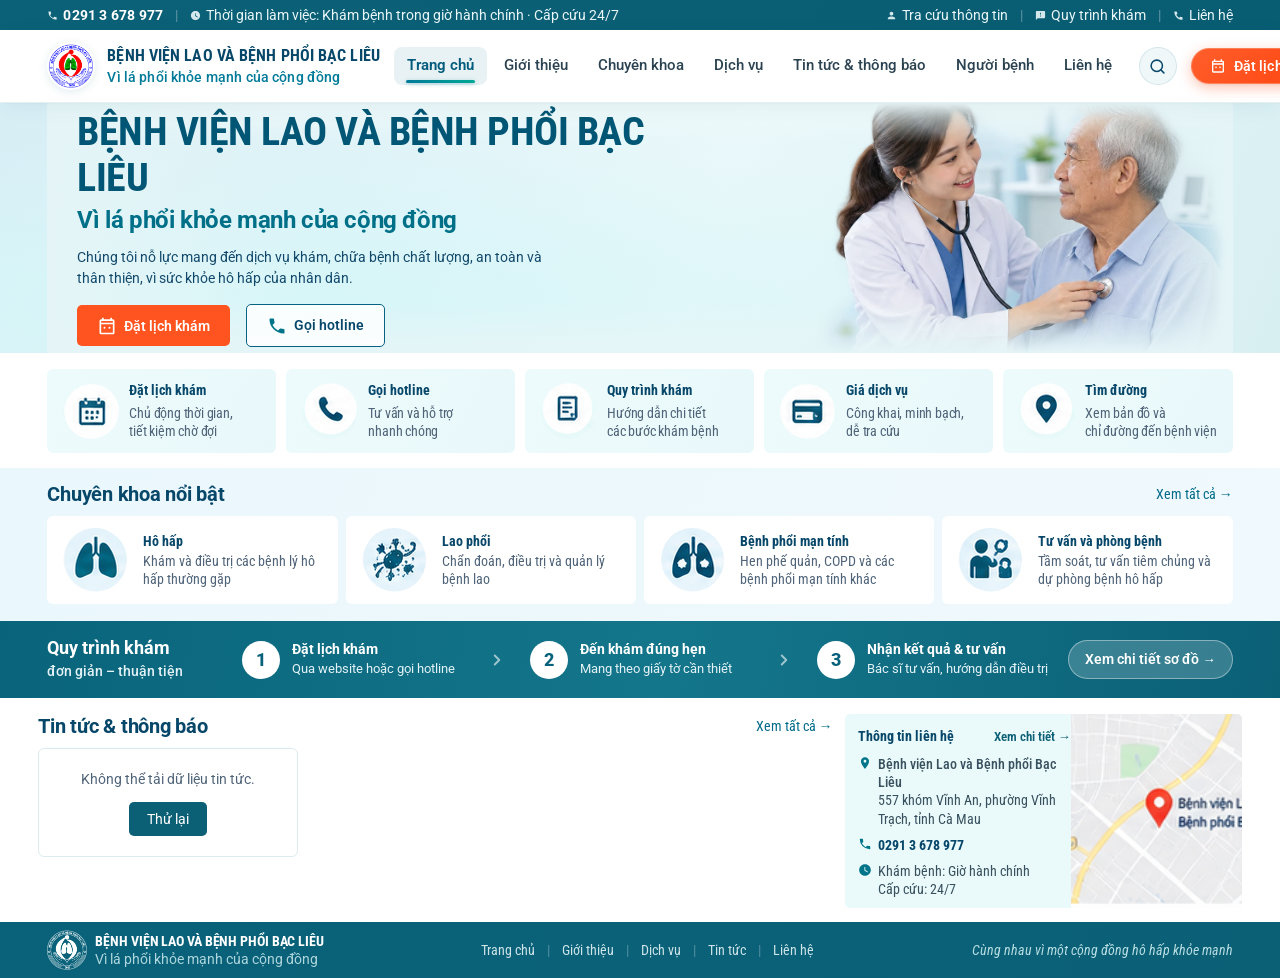
==== commit 04745b9d: "feat(chatbot): add AI chatbot widget, Zalo Bot integration, webhook and UI updates" ====
--- a/index.html
+++ b/index.html
@@ -15,10 +15,12 @@
   <link
     href="https://fonts.googleapis.com/css2?family=Roboto:wght@400;500;600;700&amp;family=Roboto+Condensed:wght@400;500;600;700&amp;display=swap"
     rel="stylesheet">
-  <link rel="stylesheet" href="./styles.css">
-  <link rel="stylesheet" href="./home.css">
+  <link rel="stylesheet" href="./styles.css?v=20261001_v2">
+  <link rel="stylesheet" href="./home.css?v=20261001_v2">
+  <link rel="stylesheet" href="./assets/chatbot/chatbot.css?v=20261004_v1">
   <script defer src="./app.js"></script>
-  <script type="module" src="./news.js?v=home-news-20260928"></script>
+  <script type="module" src="./news.js?v=20261001_v5"></script>
+  <script defer src="./assets/chatbot/chatbot.js?v=20261004_v3"></script>
 </head>
 
 <body class="home-page" data-news-view="home">
@@ -548,4 +550,4 @@
   </dialog>
 </body>
 
-</html>+</html>
--- a/styles.css
+++ b/styles.css
@@ -1473,6 +1473,12 @@
     line-height: 1.3;
   }
 
+  .hero-text-wrap > .hero-title,
+  .hero-text-wrap > .hero-subtitle,
+  .hero-text-wrap .btn-hero-booking {
+    display: none;
+  }
+
   .hero-desc {
     display: none;
     /* Mockup mobile ẩn đoạn mô tả dài */
--- a/home.css
+++ b/home.css
@@ -1265,6 +1265,30 @@
   .home-page .form-row-2 { grid-template-columns: 1fr; gap: 0; }
   .home-page .info-dialog .btn-hero-hotline { display: inline-flex; }
 }
+
+/* Điện thoại quay ngang: banner phải phủ hết chiều ngang và giữ giao diện mobile. */
+@media (orientation: landscape) and (max-width: 1024px) and (max-height: 500px) {
+  .home-page .hero-container {
+    width: 100%;
+    max-width: none;
+  }
+
+  .home-page .hero-art {
+    left: 0;
+    right: 0;
+    width: 100%;
+    max-width: none;
+  }
+
+  .home-page .hero-text-wrap > .hero-title,
+  .home-page .hero-text-wrap > .hero-subtitle,
+  .home-page .hero-text-wrap .btn-hero-booking,
+  .home-page .hero-desc,
+  .home-page .btn-hero-hotline {
+    display: none;
+  }
+}
+
 @media (min-width: 769px) { .home-page .qa-mobile-icon { display: none; } }
 @media (prefers-reduced-motion: reduce) {
   html { scroll-behavior: auto; }
--- a/assets/chatbot/chatbot.css
+++ b/assets/chatbot/chatbot.css
@@ -0,0 +1,659 @@
+/* ==========================================================================
+   BỆNH VIỆN LAO VÀ BỆNH PHỔI BẠC LIÊU - CHATBOT WIDGET STYLES
+   Medical Glassmorphism & Neumorphic Design
+   ========================================================================== */
+
+:root {
+  --cb-primary: #0b6076;
+  --cb-primary-dark: #074758;
+  --cb-primary-light: #e0f2f1;
+  --cb-secondary: #00a896;
+  --cb-accent: #ff6b6b;
+  --cb-warning-bg: #fff4e5;
+  --cb-warning-border: #ffd8a8;
+  --cb-warning-text: #d9480f;
+  --cb-danger-bg: #ffe3e3;
+  --cb-danger-border: #ffa8a8;
+  --cb-danger-text: #c92a2a;
+  --cb-bg: #ffffff;
+  --cb-bg-soft: #f8fafc;
+  --cb-text-main: #1e293b;
+  --cb-text-muted: #64748b;
+  --cb-border: #e2e8f0;
+  --cb-shadow: 0 12px 36px rgba(11, 96, 118, 0.18), 0 4px 12px rgba(0, 0, 0, 0.08);
+  --cb-shadow-sm: 0 2px 8px rgba(0, 0, 0, 0.06);
+  --cb-radius-lg: 20px;
+  --cb-radius-md: 14px;
+  --cb-radius-sm: 8px;
+  --cb-font: 'Roboto', -apple-system, BlinkMacSystemFont, "Segoe UI", sans-serif;
+  --cb-zindex: 99999;
+}
+
+/* ==========================================================================
+   1. FLOATING LAUNCHER BUTTON
+   ========================================================================== */
+#hospital-chatbot-launcher {
+  position: fixed;
+  bottom: 24px;
+  right: 24px;
+  z-index: var(--cb-zindex);
+  display: flex;
+  align-items: center;
+  gap: 10px;
+  font-family: var(--cb-font);
+  cursor: pointer;
+  user-select: none;
+}
+
+.cb-launcher-btn {
+  width: 62px;
+  height: 62px;
+  border-radius: 50%;
+  background: linear-gradient(135deg, #0b6076 0%, #00a896 100%);
+  border: 3px solid #ffffff;
+  box-shadow: 0 6px 20px rgba(11, 96, 118, 0.35), 0 2px 6px rgba(0, 0, 0, 0.12);
+  display: flex;
+  align-items: center;
+  justify-content: center;
+  color: #ffffff;
+  position: relative;
+  transition: all 0.3s cubic-bezier(0.34, 1.56, 0.64, 1);
+  outline: none;
+  cursor: pointer;
+}
+
+.cb-launcher-btn:hover {
+  transform: scale(1.08) translateY(-2px);
+  box-shadow: 0 10px 25px rgba(11, 96, 118, 0.45);
+}
+
+.cb-launcher-btn:active {
+  transform: scale(0.96);
+}
+
+.cb-launcher-btn .cb-icon-chat,
+.cb-launcher-btn .cb-icon-close {
+  transition: transform 0.25s ease, opacity 0.25s ease;
+}
+
+.cb-launcher-btn .cb-icon-close {
+  position: absolute;
+  opacity: 0;
+  transform: rotate(-90deg) scale(0.5);
+}
+
+#hospital-chatbot-launcher.active .cb-launcher-btn .cb-icon-chat {
+  opacity: 0;
+  transform: rotate(90deg) scale(0.5);
+}
+
+#hospital-chatbot-launcher.active .cb-launcher-btn .cb-icon-close {
+  opacity: 1;
+  transform: rotate(0deg) scale(1);
+}
+
+/* Pulsing Online Ring */
+.cb-pulse-ring {
+  position: absolute;
+  top: -4px;
+  left: -4px;
+  right: -4px;
+  bottom: -4px;
+  border-radius: 50%;
+  border: 2px solid #00a896;
+  opacity: 0;
+  animation: cb-pulse 2.2s infinite cubic-bezier(0.24, 0, 0.38, 1);
+  pointer-events: none;
+}
+
+@keyframes cb-pulse {
+  0% { transform: scale(0.95); opacity: 0.8; }
+  70% { transform: scale(1.35); opacity: 0; }
+  100% { transform: scale(1.4); opacity: 0; }
+}
+
+/* Notification Tooltip Bubble */
+.cb-tooltip-badge {
+  background: #ffffff;
+  color: var(--cb-text-main);
+  padding: 8px 14px;
+  border-radius: 20px;
+  box-shadow: 0 4px 16px rgba(0, 0, 0, 0.12);
+  font-size: 13px;
+  font-weight: 500;
+  display: flex;
+  align-items: center;
+  gap: 6px;
+  border: 1px solid var(--cb-border);
+  white-space: nowrap;
+  animation: cb-float 3s ease-in-out infinite;
+  transition: opacity 0.3s ease, transform 0.3s ease;
+}
+
+.cb-tooltip-badge span {
+  color: var(--cb-primary);
+  font-weight: 600;
+}
+
+@keyframes cb-float {
+  0%, 100% { transform: translateY(0); }
+  50% { transform: translateY(-4px); }
+}
+
+/* ==========================================================================
+   2. MAIN CHATBOT WINDOW
+   ========================================================================== */
+#hospital-chatbot-window {
+  position: fixed;
+  bottom: 98px;
+  right: 24px;
+  width: 410px;
+  max-width: calc(100vw - 32px);
+  height: 600px;
+  max-height: calc(100vh - 120px);
+  background: var(--cb-bg);
+  border-radius: var(--cb-radius-lg);
+  box-shadow: var(--cb-shadow);
+  border: 1px solid var(--cb-border);
+  display: flex;
+  flex-direction: column;
+  overflow: hidden;
+  z-index: var(--cb-zindex);
+  font-family: var(--cb-font);
+  opacity: 0;
+  pointer-events: none;
+  transform: translateY(20px) scale(0.95);
+  transform-origin: bottom right;
+  transition: opacity 0.28s ease, transform 0.28s cubic-bezier(0.16, 1, 0.3, 1);
+}
+
+#hospital-chatbot-window.open {
+  opacity: 1;
+  pointer-events: auto;
+  transform: translateY(0) scale(1);
+}
+
+/* Header */
+.cb-header {
+  background: linear-gradient(135deg, #0b6076 0%, #00758a 100%);
+  color: #ffffff;
+  padding: 14px 18px;
+  display: flex;
+  align-items: center;
+  justify-content: space-between;
+  border-bottom: 1px solid rgba(255, 255, 255, 0.1);
+}
+
+.cb-header-profile {
+  display: flex;
+  align-items: center;
+  gap: 12px;
+}
+
+.cb-avatar {
+  width: 42px;
+  height: 42px;
+  border-radius: 50%;
+  background: #ffffff;
+  border: 2px solid rgba(255, 255, 255, 0.85);
+  display: flex;
+  align-items: center;
+  justify-content: center;
+  position: relative;
+  box-shadow: var(--cb-shadow-sm);
+  color: var(--cb-primary);
+  flex-shrink: 0;
+}
+
+.cb-avatar img {
+  width: 28px;
+  height: 28px;
+  object-fit: contain;
+}
+
+.cb-status-dot {
+  position: absolute;
+  bottom: 0px;
+  right: 0px;
+  width: 11px;
+  height: 11px;
+  background: #10b981;
+  border: 2px solid #ffffff;
+  border-radius: 50%;
+}
+
+.cb-header-info h4 {
+  margin: 0;
+  font-size: 15px;
+  font-weight: 600;
+  line-height: 1.25;
+  letter-spacing: -0.01em;
+}
+
+.cb-header-info p {
+  margin: 2px 0 0;
+  font-size: 12px;
+  opacity: 0.85;
+  display: flex;
+  align-items: center;
+  gap: 4px;
+}
+
+.cb-header-actions {
+  display: flex;
+  align-items: center;
+  gap: 4px;
+}
+
+.cb-header-btn {
+  background: rgba(255, 255, 255, 0.12);
+  border: none;
+  color: #ffffff;
+  width: 32px;
+  height: 32px;
+  border-radius: 50%;
+  display: flex;
+  align-items: center;
+  justify-content: center;
+  cursor: pointer;
+  transition: background 0.2s ease, transform 0.15s ease;
+}
+
+.cb-header-btn:hover {
+  background: rgba(255, 255, 255, 0.25);
+  transform: scale(1.05);
+}
+
+/* Body / Message List */
+.cb-body {
+  flex: 1;
+  overflow-y: auto;
+  padding: 16px;
+  background: var(--cb-bg-soft);
+  display: flex;
+  flex-direction: column;
+  gap: 14px;
+  scroll-behavior: smooth;
+}
+
+.cb-body::-webkit-scrollbar {
+  width: 6px;
+}
+
+.cb-body::-webkit-scrollbar-thumb {
+  background: #cbd5e1;
+  border-radius: 3px;
+}
+
+/* Welcome Card & Disclaimer Banner */
+.cb-welcome-box {
+  background: #ffffff;
+  border-radius: var(--cb-radius-md);
+  padding: 14px;
+  border: 1px solid var(--cb-border);
+  box-shadow: var(--cb-shadow-sm);
+  font-size: 13.5px;
+  line-height: 1.5;
+  color: var(--cb-text-main);
+}
+
+.cb-welcome-box h5 {
+  margin: 0 0 6px;
+  color: var(--cb-primary);
+  font-size: 14px;
+  font-weight: 600;
+  display: flex;
+  align-items: center;
+  gap: 6px;
+}
+
+.cb-disclaimer {
+  background: var(--cb-warning-bg);
+  border: 1px solid var(--cb-warning-border);
+  color: var(--cb-warning-text);
+  border-radius: var(--cb-radius-sm);
+  padding: 8px 10px;
+  font-size: 11.5px;
+  line-height: 1.4;
+  margin-top: 8px;
+  display: flex;
+  align-items: flex-start;
+  gap: 6px;
+}
+
+/* Quick Prompts Container */
+.cb-quick-prompts-title {
+  font-size: 12px;
+  font-weight: 600;
+  color: var(--cb-text-muted);
+  text-transform: uppercase;
+  letter-spacing: 0.04em;
+  margin: 6px 0 2px;
+}
+
+.cb-quick-prompts {
+  display: flex;
+  flex-wrap: wrap;
+  gap: 6px;
+}
+
+.cb-chip-btn {
+  background: #ffffff;
+  border: 1px solid #cbd5e1;
+  color: var(--cb-primary-dark);
+  font-size: 12.5px;
+  font-weight: 500;
+  padding: 6px 12px;
+  border-radius: 16px;
+  cursor: pointer;
+  transition: all 0.2s ease;
+  text-align: left;
+  line-height: 1.3;
+}
+
+.cb-chip-btn:hover {
+  background: var(--cb-primary-light);
+  border-color: var(--cb-primary);
+  color: var(--cb-primary);
+  transform: translateY(-1px);
+}
+
+/* Message Bubbles */
+.cb-message {
+  display: flex;
+  gap: 10px;
+  max-width: 92%;
+  animation: cb-fadeIn 0.25s ease;
+}
+
+@keyframes cb-fadeIn {
+  from { opacity: 0; transform: translateY(6px); }
+  to { opacity: 1; transform: translateY(0); }
+}
+
+.cb-message.user {
+  align-self: flex-end;
+  flex-direction: row-reverse;
+}
+
+.cb-message.bot {
+  align-self: flex-start;
+}
+
+.cb-msg-avatar {
+  width: 28px;
+  height: 28px;
+  border-radius: 50%;
+  background: var(--cb-primary);
+  color: #ffffff;
+  display: flex;
+  align-items: center;
+  justify-content: center;
+  font-size: 11px;
+  font-weight: bold;
+  flex-shrink: 0;
+  margin-top: 2px;
+}
+
+.cb-msg-content {
+  padding: 10px 14px;
+  border-radius: var(--cb-radius-md);
+  font-size: 13.5px;
+  line-height: 1.55;
+  box-shadow: var(--cb-shadow-sm);
+  word-break: break-word;
+}
+
+.cb-message.user .cb-msg-content {
+  background: var(--cb-primary);
+  color: #ffffff;
+  border-bottom-right-radius: 4px;
+}
+
+.cb-message.bot .cb-msg-content {
+  background: #ffffff;
+  color: var(--cb-text-main);
+  border: 1px solid var(--cb-border);
+  border-bottom-left-radius: 4px;
+}
+
+/* Emergency Alert Message */
+.cb-message.emergency .cb-msg-content {
+  background: #fff5f5;
+  border: 1.5px solid #ff8787;
+  color: #c92a2a;
+}
+
+.cb-message.emergency .cb-msg-content strong {
+  color: #a61e1e;
+}
+
+/* Markdown formatting inside messages */
+.cb-msg-content p {
+  margin: 0 0 8px;
+}
+
+.cb-msg-content p:last-child {
+  margin-bottom: 0;
+}
+
+.cb-msg-content strong {
+  font-weight: 600;
+}
+
+.cb-msg-content a {
+  color: var(--cb-primary);
+  text-decoration: underline;
+  font-weight: 500;
+}
+
+.cb-msg-content code {
+  background: #f1f5f9;
+  padding: 2px 5px;
+  border-radius: 4px;
+  font-size: 12px;
+  color: #0f172a;
+}
+
+/* Interactive Action Buttons inside Bot replies */
+.cb-msg-actions {
+  display: flex;
+  flex-wrap: wrap;
+  gap: 6px;
+  margin-top: 10px;
+}
+
+.cb-action-btn {
+  display: inline-flex;
+  align-items: center;
+  gap: 5px;
+  background: #ffffff;
+  border: 1.5px solid var(--cb-primary);
+  color: var(--cb-primary);
+  font-size: 12.5px;
+  font-weight: 600;
+  padding: 6px 12px;
+  border-radius: 14px;
+  cursor: pointer;
+  text-decoration: none;
+  transition: all 0.2s ease;
+}
+
+.cb-action-btn:hover {
+  background: var(--cb-primary);
+  color: #ffffff;
+}
+
+.cb-action-btn.call-btn {
+  border-color: #e03131;
+  color: #e03131;
+}
+
+.cb-action-btn.call-btn:hover {
+  background: #e03131;
+  color: #ffffff;
+}
+
+/* Feedback Row */
+.cb-feedback-row {
+  display: flex;
+  align-items: center;
+  gap: 8px;
+  margin-top: 6px;
+  font-size: 11.5px;
+  color: var(--cb-text-muted);
+}
+
+.cb-feedback-btn {
+  background: transparent;
+  border: none;
+  cursor: pointer;
+  font-size: 13px;
+  padding: 2px 4px;
+  border-radius: 4px;
+  transition: background 0.15s ease;
+}
+
+.cb-feedback-btn:hover {
+  background: #e2e8f0;
+}
+
+.cb-feedback-btn.active {
+  background: var(--cb-primary-light);
+}
+
+/* Typing Indicator Animation */
+.cb-typing-indicator {
+  display: flex;
+  align-items: center;
+  gap: 4px;
+  padding: 10px 14px;
+  background: #ffffff;
+  border: 1px solid var(--cb-border);
+  border-radius: var(--cb-radius-md);
+  border-bottom-left-radius: 4px;
+  width: fit-content;
+}
+
+.cb-typing-dot {
+  width: 6px;
+  height: 6px;
+  background: #94a3b8;
+  border-radius: 50%;
+  animation: cb-typing 1.4s infinite ease-in-out;
+}
+
+.cb-typing-dot:nth-child(1) { animation-delay: 0s; }
+.cb-typing-dot:nth-child(2) { animation-delay: 0.2s; }
+.cb-typing-dot:nth-child(3) { animation-delay: 0.4s; }
+
+@keyframes cb-typing {
+  0%, 60%, 100% { transform: translateY(0); opacity: 0.4; }
+  30% { transform: translateY(-5px); opacity: 1; background: var(--cb-primary); }
+}
+
+/* ==========================================================================
+   3. INPUT FOOTER
+   ========================================================================== */
+.cb-footer {
+  background: #ffffff;
+  border-top: 1px solid var(--cb-border);
+  padding: 10px 14px;
+}
+
+.cb-input-form {
+  display: flex;
+  align-items: center;
+  gap: 8px;
+  background: #f8fafc;
+  border: 1.5px solid var(--cb-border);
+  border-radius: 24px;
+  padding: 4px 6px 4px 14px;
+  transition: border-color 0.2s ease, box-shadow 0.2s ease;
+}
+
+.cb-input-form:focus-within {
+  border-color: var(--cb-primary);
+  box-shadow: 0 0 0 3px rgba(11, 96, 118, 0.12);
+  background: #ffffff;
+}
+
+.cb-input-field {
+  flex: 1;
+  border: none;
+  background: transparent;
+  outline: none;
+  font-size: 13.5px;
+  font-family: var(--cb-font);
+  color: var(--cb-text-main);
+  padding: 6px 0;
+}
+
+.cb-input-field::placeholder {
+  color: #94a3b8;
+}
+
+.cb-send-btn {
+  width: 36px;
+  height: 36px;
+  border-radius: 50%;
+  background: var(--cb-primary);
+  border: none;
+  color: #ffffff;
+  display: flex;
+  align-items: center;
+  justify-content: center;
+  cursor: pointer;
+  transition: all 0.2s ease;
+  flex-shrink: 0;
+}
+
+.cb-send-btn:hover:not(:disabled) {
+  background: var(--cb-secondary);
+  transform: scale(1.06);
+}
+
+.cb-send-btn:disabled {
+  background: #cbd5e1;
+  cursor: not-allowed;
+}
+
+.cb-footer-hint {
+  font-size: 11px;
+  color: #94a3b8;
+  text-align: center;
+  margin-top: 6px;
+}
+
+/* ==========================================================================
+   4. RESPONSIVE / MOBILE OPTIMIZATIONS
+   ========================================================================== */
+@media (max-width: 640px) {
+  #hospital-chatbot-launcher {
+    bottom: 18px;
+    right: 18px;
+  }
+
+  .cb-tooltip-badge {
+    display: none;
+  }
+
+  #hospital-chatbot-window {
+    position: fixed;
+    top: 0;
+    left: 0;
+    right: 0;
+    bottom: 0;
+    width: 100vw;
+    height: 100vh;
+    max-width: 100vw;
+    max-height: 100vh;
+    border-radius: 0;
+    border: none;
+  }
+
+  .cb-header {
+    padding: 12px 14px;
+    border-radius: 0;
+  }
+}
